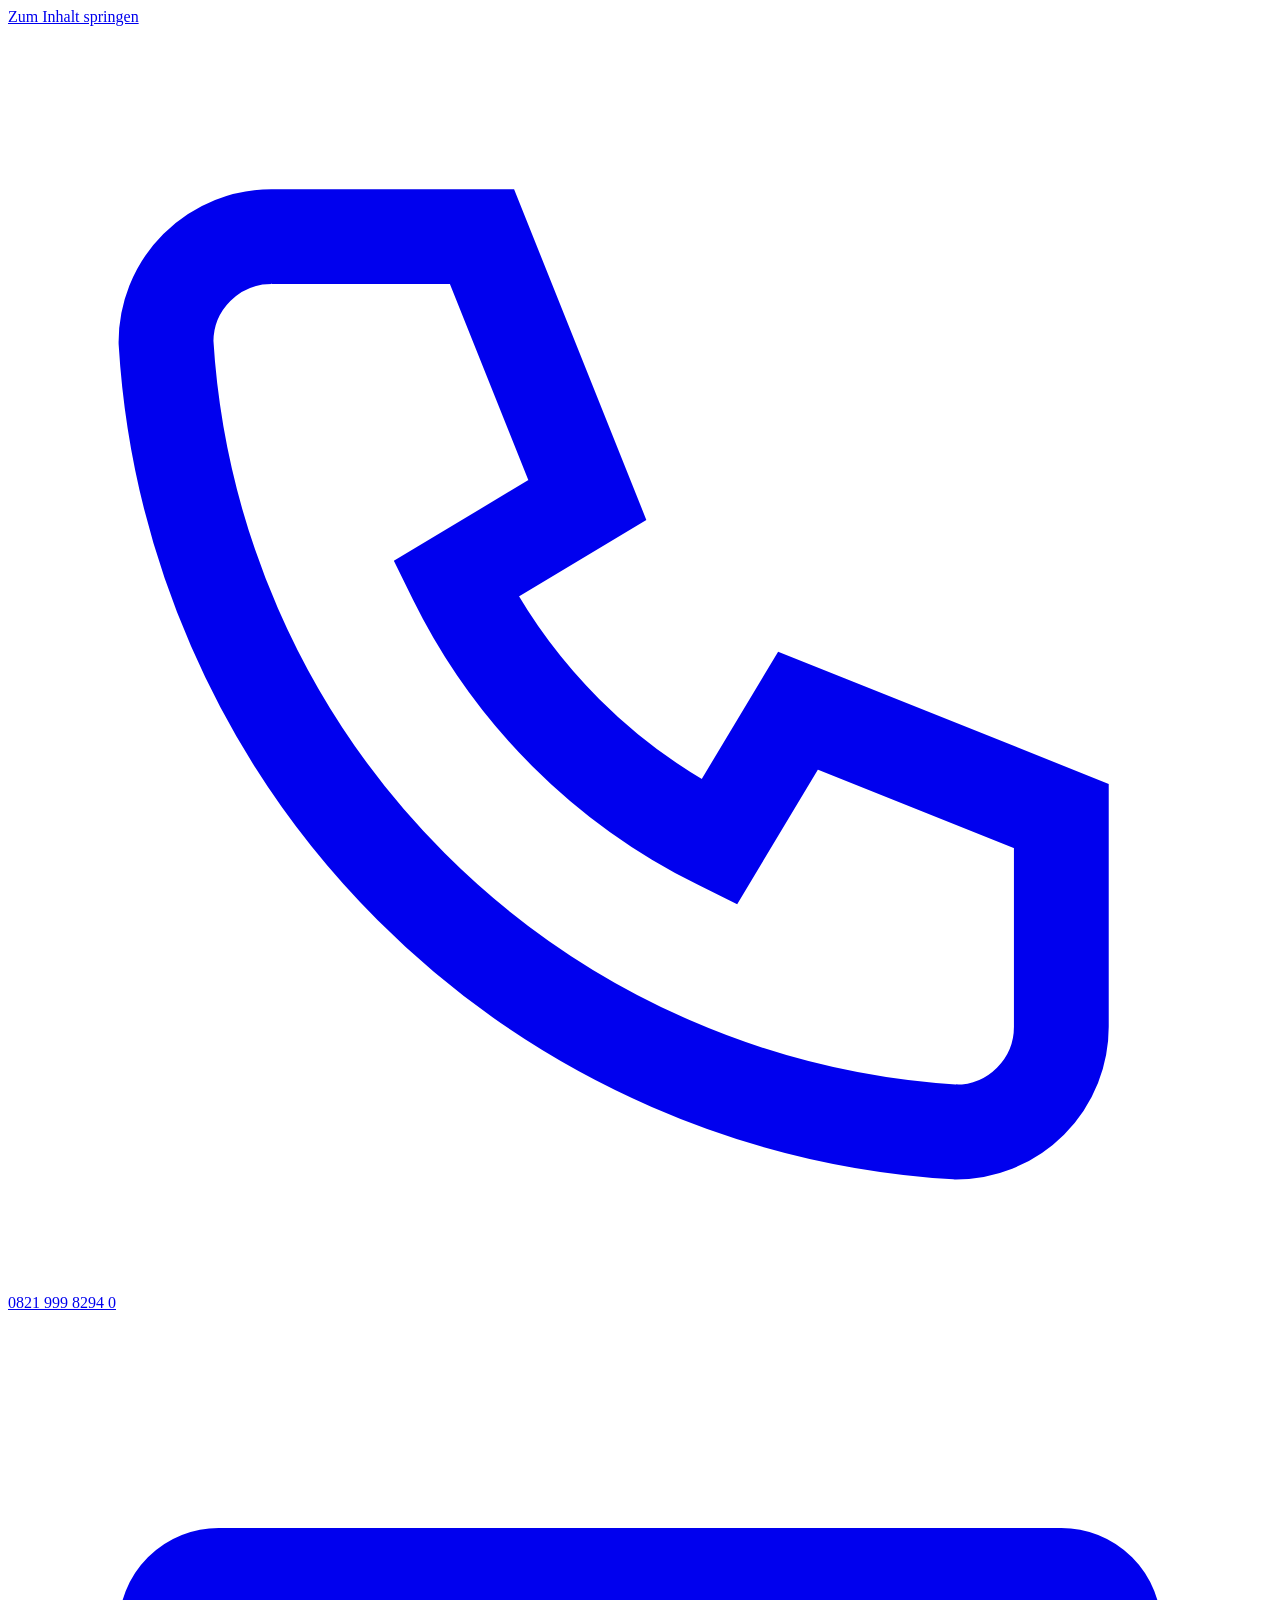
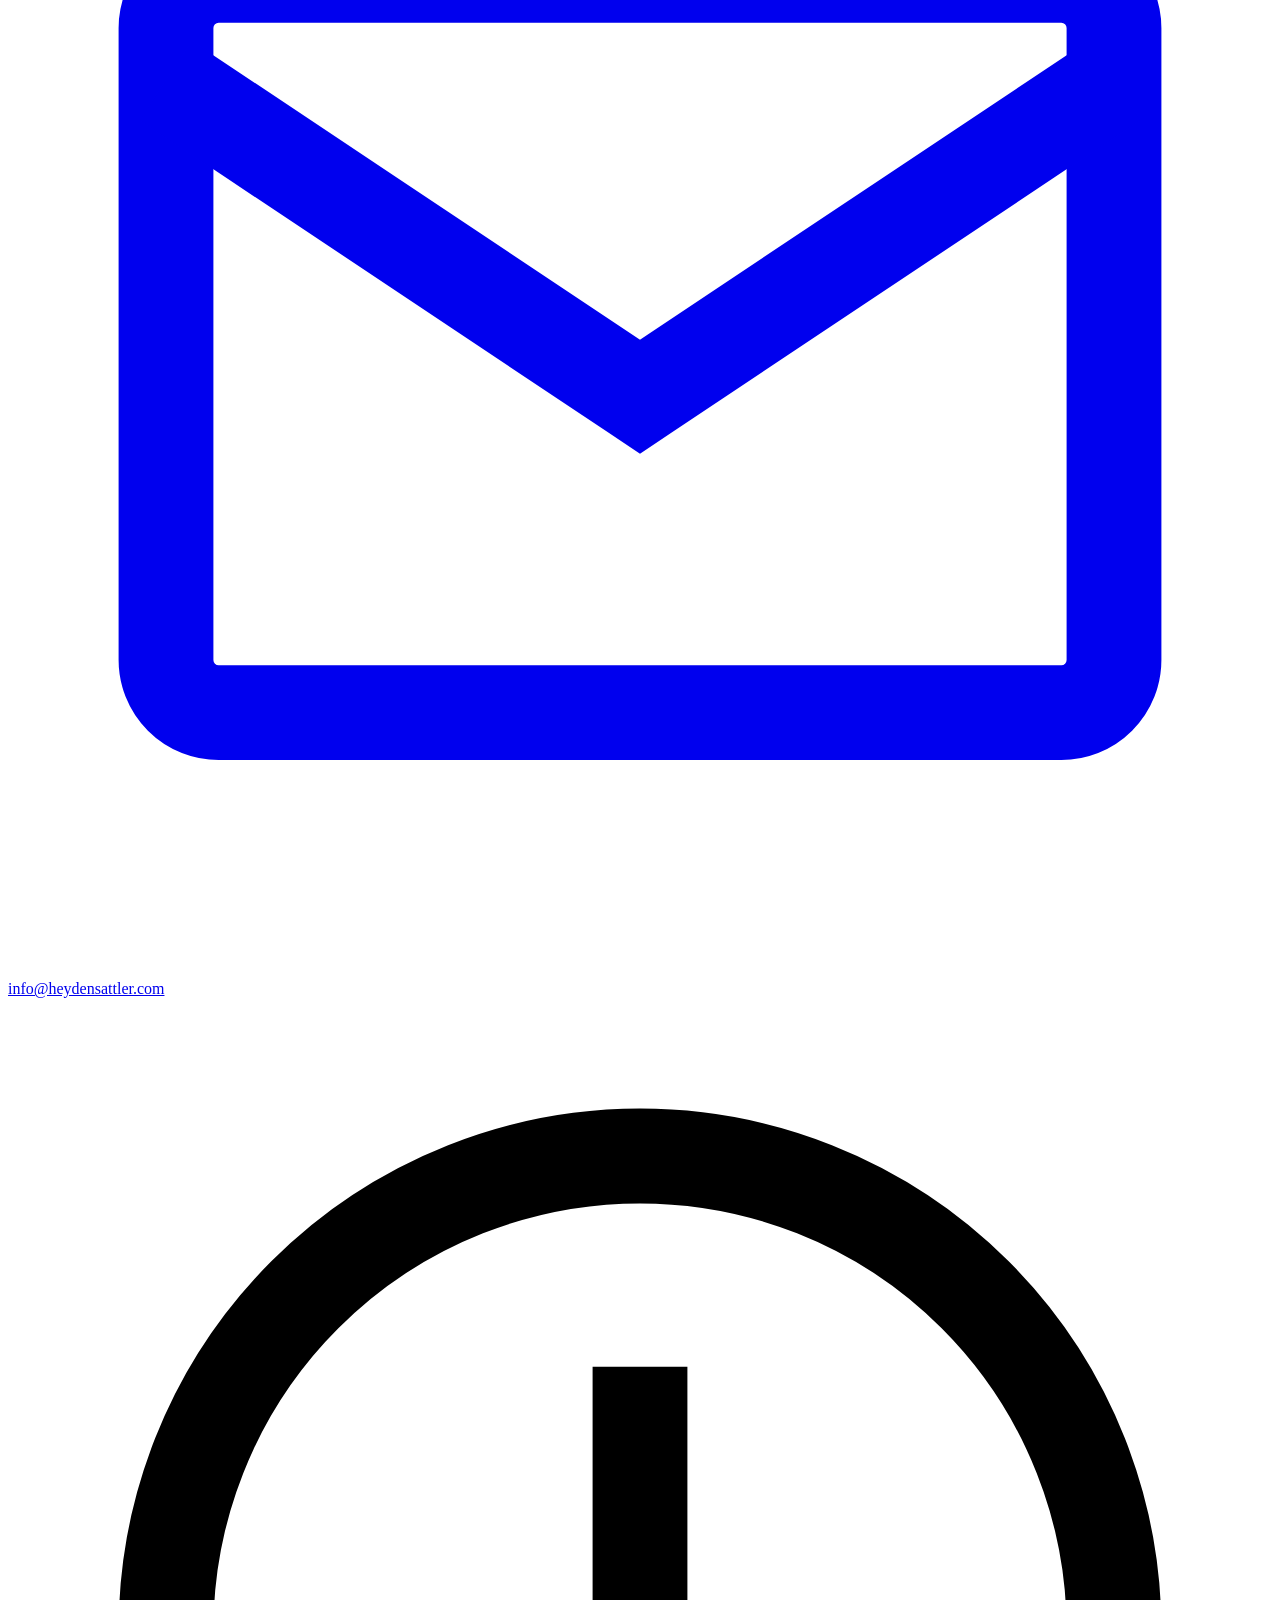
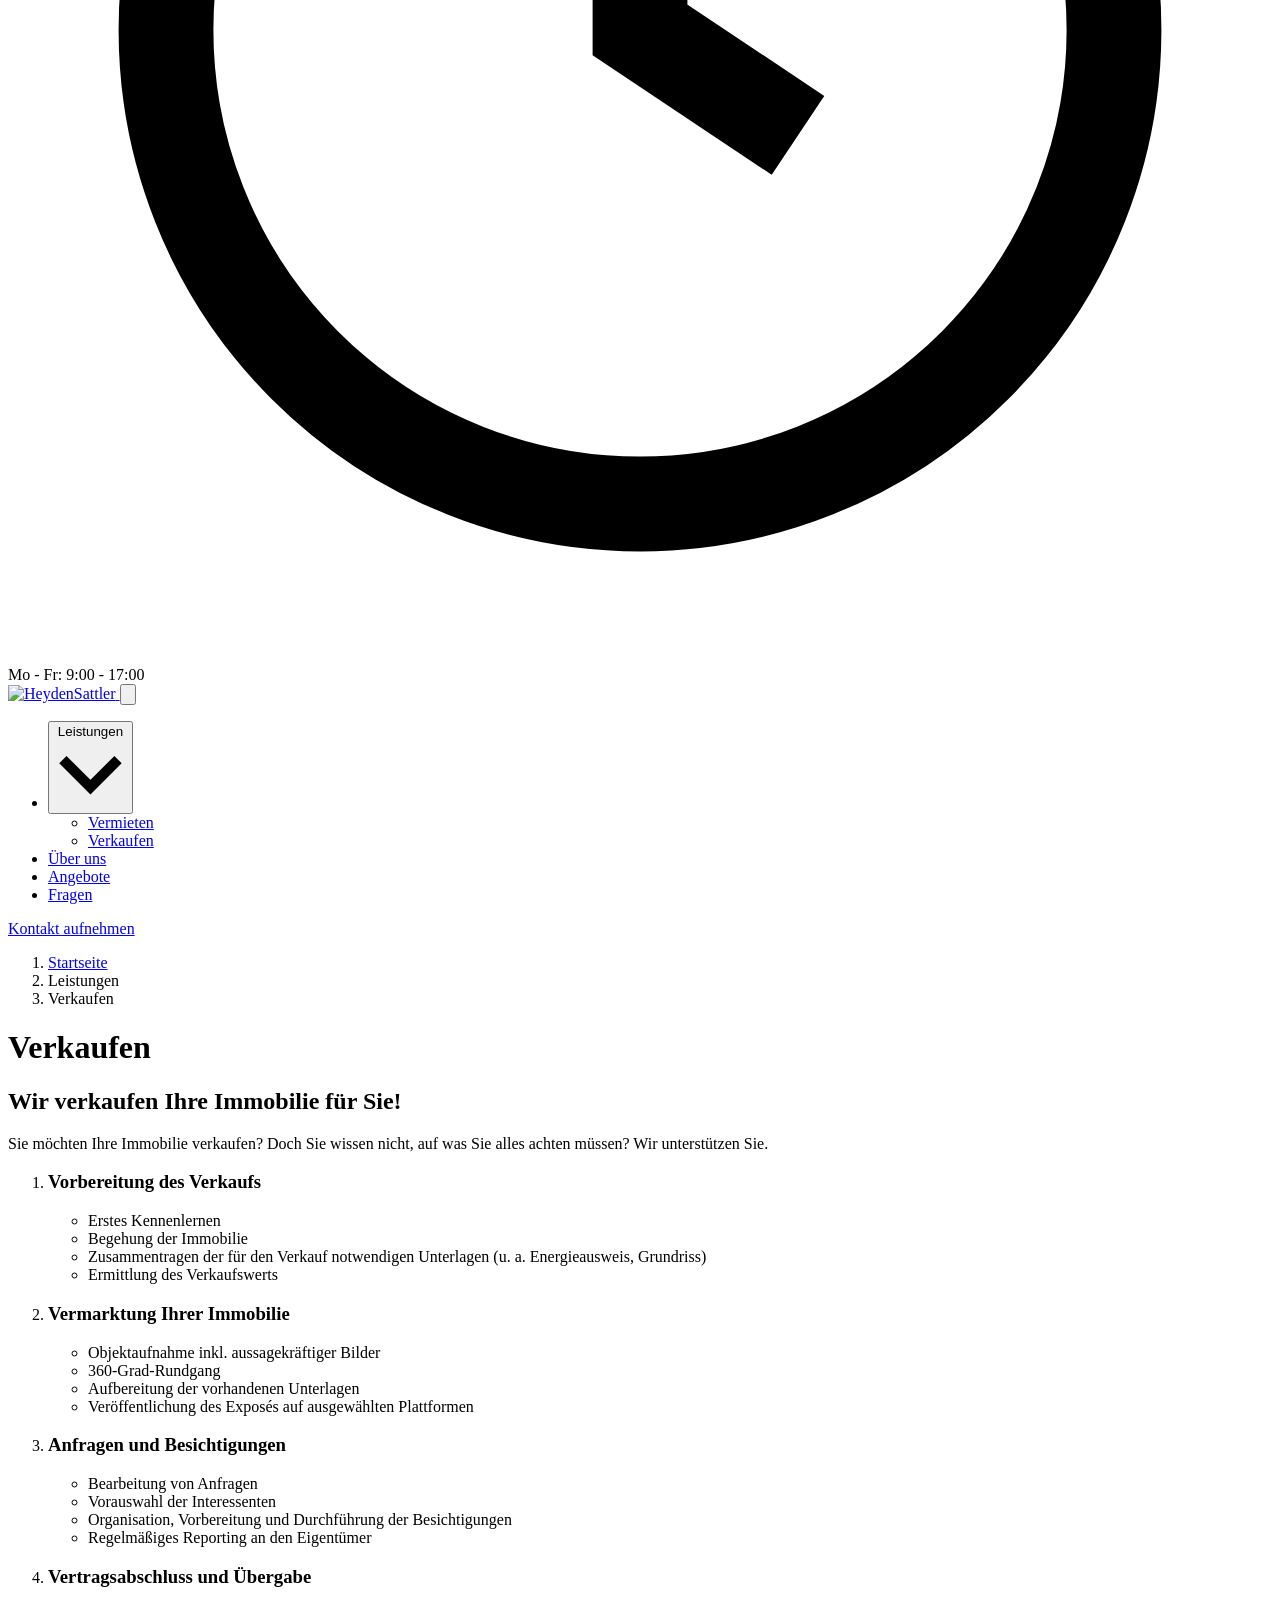
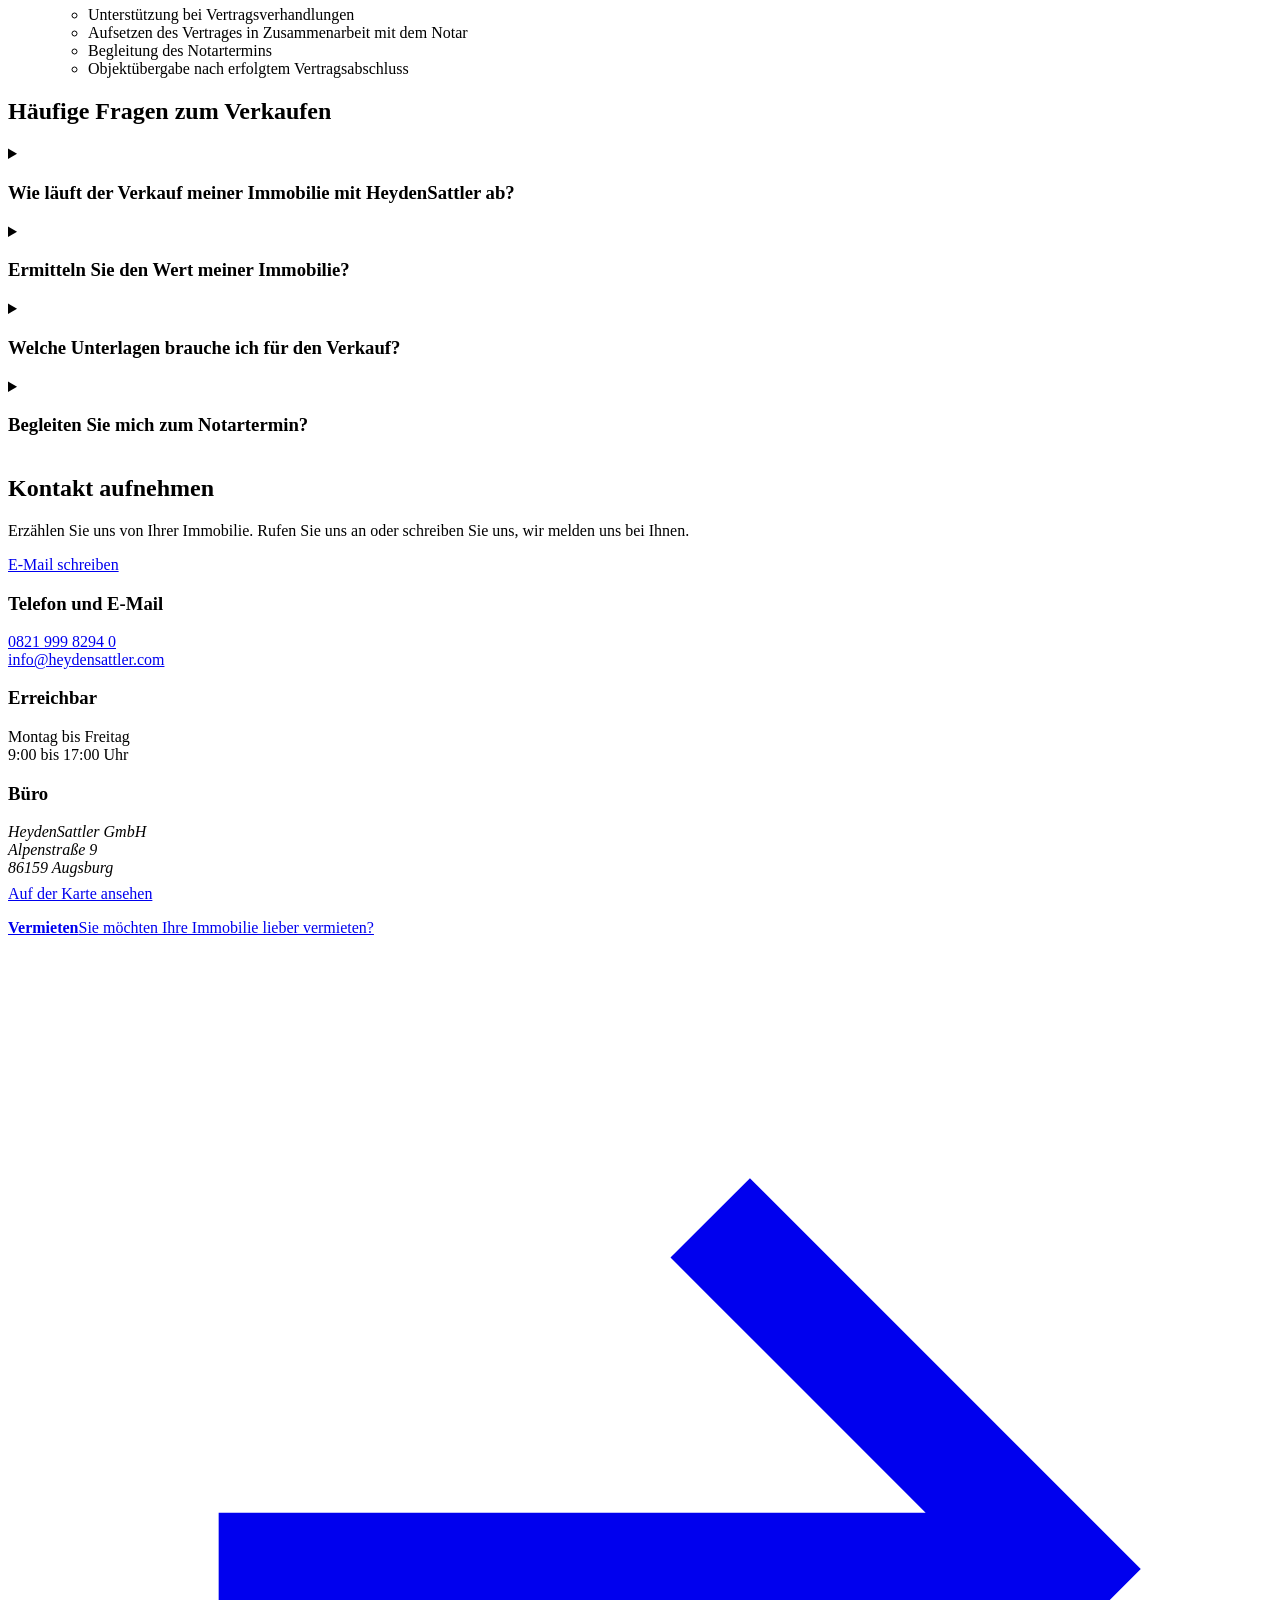
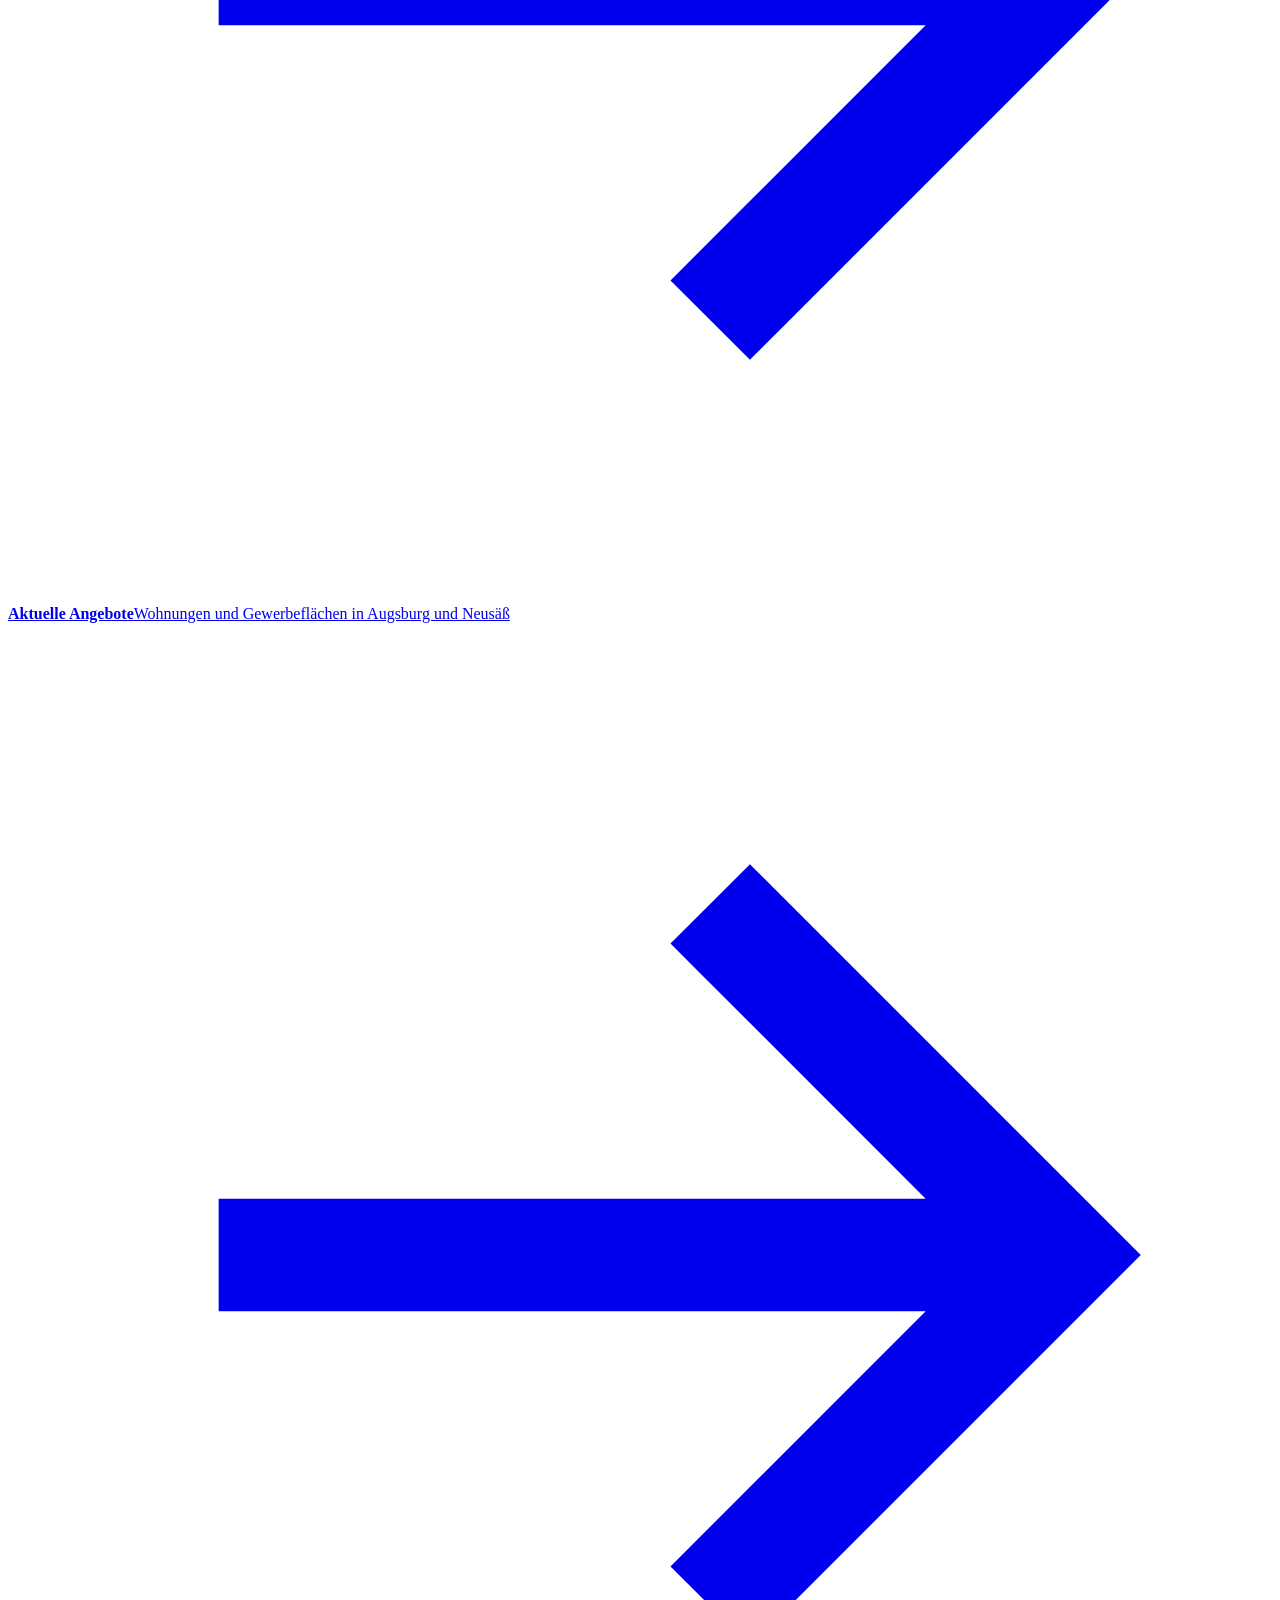
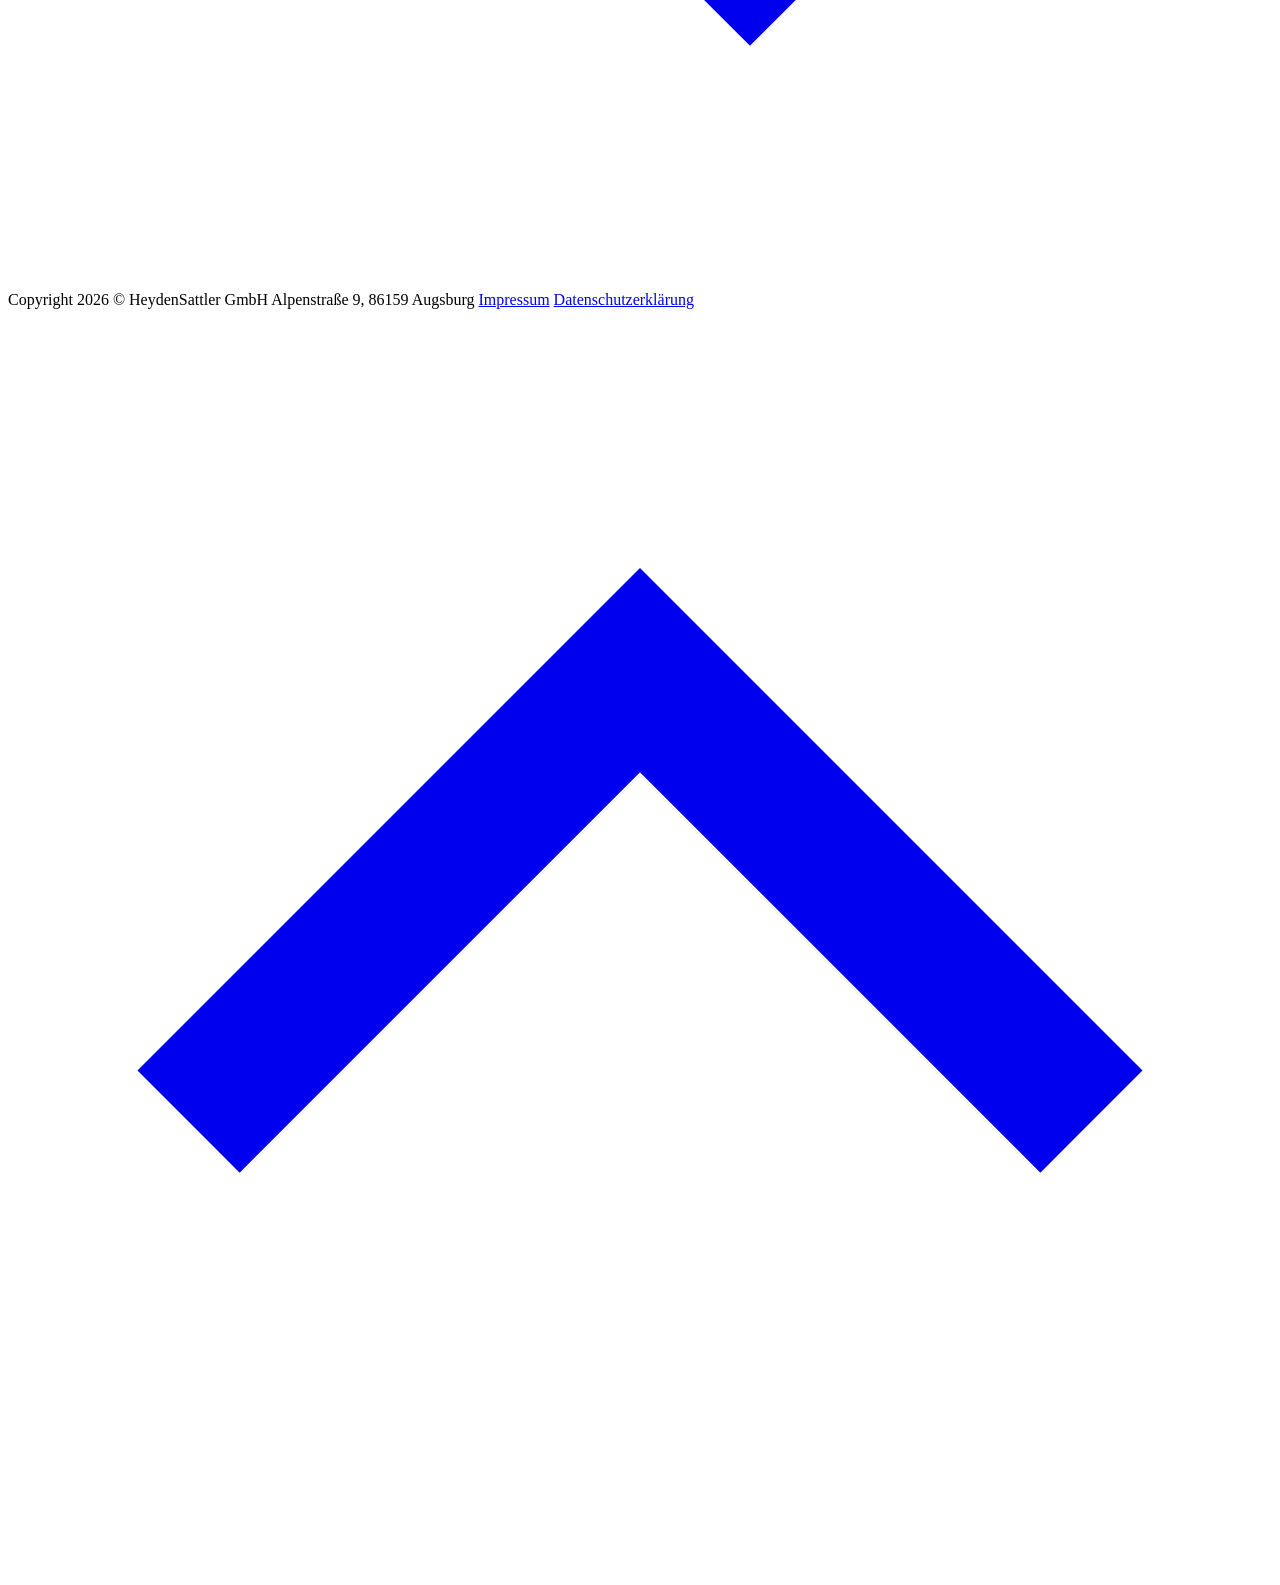
==== site/leistungen/verkaufen/index.html @ 27ee0904 "Unterseiten Vermieten und Verkaufen im CI neu aufbauen Gleiche Adressen wie bisher (/leistungen/verm" ====
<!doctype html>
<html lang="de">
<head>
<meta charset="utf-8">
<meta name="viewport" content="width=device-width, initial-scale=1">
<title>Immobilie verkaufen in Augsburg – Makler mit Wertermittlung | HeydenSattler</title>
<meta name="description" content="Wir verkaufen Ihre Immobilie in Augsburg: Wertermittlung, Exposé mit Bildern und 360-Grad-Rundgang, Besichtigungen, Reporting, Notartermin und Übergabe. Jetzt Kontakt aufnehmen.">
<link rel="canonical" href="https://heydensattler.com/leistungen/verkaufen/">
<link rel="alternate" hreflang="de-DE" href="https://heydensattler.com/leistungen/verkaufen/">
<meta name="robots" content="index, follow, max-image-preview:large, max-snippet:-1">
<meta name="theme-color" content="#163C37">
<meta name="geo.region" content="DE-BY">
<meta name="geo.placename" content="Augsburg">
<meta name="geo.position" content="48.35865;10.89500">
<meta name="ICBM" content="48.35865, 10.89500">
<meta property="og:type" content="website">
<meta property="og:locale" content="de_DE">
<meta property="og:site_name" content="HeydenSattler">
<meta property="og:title" content="Verkaufen – HeydenSattler, Immobilienmakler in Augsburg">
<meta property="og:description" content="Wir verkaufen Ihre Immobilie in Augsburg: Wertermittlung, Exposé mit Bildern und 360-Grad-Rundgang, Besichtigungen, Reporting, Notartermin und Übergabe. Jetzt Kontakt aufnehmen.">
<meta property="og:url" content="https://heydensattler.com/leistungen/verkaufen/">
<meta property="og:image" content="https://heydensattler.com/wp-content/uploads/2022/05/cover3.png">
<meta name="twitter:card" content="summary_large_image">
<link rel="icon" href="https://heydensattler.com/favicon.ico">

<script type="application/ld+json">
{
  "@context": "https://schema.org",
  "@graph": [
    {
      "@type": "Service",
      "@id": "https://heydensattler.com/leistungen/verkaufen/#leistung",
      "name": "Verkauf von Wohnungen und Häusern in Augsburg",
      "serviceType": "Immobilienverkauf",
      "url": "https://heydensattler.com/leistungen/verkaufen/",
      "description": "Wir verkaufen Ihre Immobilie in Augsburg: Wertermittlung, Exposé mit Bildern und 360-Grad-Rundgang, Besichtigungen, Reporting, Notartermin und Übergabe. Jetzt Kontakt aufnehmen.",
      "provider": {
        "@type": "RealEstateAgent",
        "@id": "https://heydensattler.com/#firma",
        "name": "HeydenSattler GmbH",
        "url": "https://heydensattler.com/",
        "telephone": "+49 821 99982940",
        "email": "info@heydensattler.com",
        "address": {
          "@type": "PostalAddress",
          "streetAddress": "Alpenstraße 9",
          "postalCode": "86159",
          "addressLocality": "Augsburg",
          "addressRegion": "Bayern",
          "addressCountry": "DE"
        }
      },
      "areaServed": [
        {
          "@type": "City",
          "name": "Augsburg"
        },
        {
          "@type": "AdministrativeArea",
          "name": "Landkreis Augsburg"
        }
      ],
      "hasOfferCatalog": {
        "@type": "OfferCatalog",
        "name": "Ablauf: Verkaufen",
        "itemListElement": [
          {
            "@type": "OfferCatalog",
            "name": "Vorbereitung des Verkaufs",
            "itemListElement": [
              {
                "@type": "Offer",
                "itemOffered": {
                  "@type": "Service",
                  "name": "Erstes Kennenlernen"
                }
              },
              {
                "@type": "Offer",
                "itemOffered": {
                  "@type": "Service",
                  "name": "Begehung der Immobilie"
                }
              },
              {
                "@type": "Offer",
                "itemOffered": {
                  "@type": "Service",
                  "name": "Zusammentragen der für den Verkauf notwendigen Unterlagen (u. a. Energieausweis, Grundriss)"
                }
              },
              {
                "@type": "Offer",
                "itemOffered": {
                  "@type": "Service",
                  "name": "Ermittlung des Verkaufswerts"
                }
              }
            ]
          },
          {
            "@type": "OfferCatalog",
            "name": "Vermarktung Ihrer Immobilie",
            "itemListElement": [
              {
                "@type": "Offer",
                "itemOffered": {
                  "@type": "Service",
                  "name": "Objektaufnahme inkl. aussagekräftiger Bilder"
                }
              },
              {
                "@type": "Offer",
                "itemOffered": {
                  "@type": "Service",
                  "name": "360-Grad-Rundgang"
                }
              },
              {
                "@type": "Offer",
                "itemOffered": {
                  "@type": "Service",
                  "name": "Aufbereitung der vorhandenen Unterlagen"
                }
              },
              {
                "@type": "Offer",
                "itemOffered": {
                  "@type": "Service",
                  "name": "Veröffentlichung des Exposés auf ausgewählten Plattformen"
                }
              }
            ]
          },
          {
            "@type": "OfferCatalog",
            "name": "Anfragen und Besichtigungen",
            "itemListElement": [
              {
                "@type": "Offer",
                "itemOffered": {
                  "@type": "Service",
                  "name": "Bearbeitung von Anfragen"
                }
              },
              {
                "@type": "Offer",
                "itemOffered": {
                  "@type": "Service",
                  "name": "Vorauswahl der Interessenten"
                }
              },
              {
                "@type": "Offer",
                "itemOffered": {
                  "@type": "Service",
                  "name": "Organisation, Vorbereitung und Durchführung der Besichtigungen"
                }
              },
              {
                "@type": "Offer",
                "itemOffered": {
                  "@type": "Service",
                  "name": "Regelmäßiges Reporting an den Eigentümer"
                }
              }
            ]
          },
          {
            "@type": "OfferCatalog",
            "name": "Vertragsabschluss und Übergabe",
            "itemListElement": [
              {
                "@type": "Offer",
                "itemOffered": {
                  "@type": "Service",
                  "name": "Unterstützung bei Vertragsverhandlungen"
                }
              },
              {
                "@type": "Offer",
                "itemOffered": {
                  "@type": "Service",
                  "name": "Aufsetzen des Vertrages in Zusammenarbeit mit dem Notar"
                }
              },
              {
                "@type": "Offer",
                "itemOffered": {
                  "@type": "Service",
                  "name": "Begleitung des Notartermins"
                }
              },
              {
                "@type": "Offer",
                "itemOffered": {
                  "@type": "Service",
                  "name": "Objektübergabe nach erfolgtem Vertragsabschluss"
                }
              }
            ]
          }
        ]
      }
    },
    {
      "@type": "WebPage",
      "@id": "https://heydensattler.com/leistungen/verkaufen/",
      "url": "https://heydensattler.com/leistungen/verkaufen/",
      "name": "Immobilie verkaufen in Augsburg – Makler mit Wertermittlung | HeydenSattler",
      "inLanguage": "de-DE",
      "isPartOf": {
        "@id": "https://heydensattler.com/#website"
      },
      "about": {
        "@id": "https://heydensattler.com/leistungen/verkaufen/#leistung"
      },
      "dateModified": "2026-10-27",
      "breadcrumb": {
        "@type": "BreadcrumbList",
        "itemListElement": [
          {
            "@type": "ListItem",
            "position": 1,
            "name": "Startseite",
            "item": "https://heydensattler.com/"
          },
          {
            "@type": "ListItem",
            "position": 2,
            "name": "Leistungen",
            "item": "https://heydensattler.com/#leistungen"
          },
          {
            "@type": "ListItem",
            "position": 3,
            "name": "Verkaufen",
            "item": "https://heydensattler.com/leistungen/verkaufen/"
          }
        ]
      }
    },
    {
      "@type": "FAQPage",
      "mainEntity": [
        {
          "@type": "Question",
          "name": "Wie läuft der Verkauf meiner Immobilie mit HeydenSattler ab?",
          "acceptedAnswer": {
            "@type": "Answer",
            "text": "In vier Schritten: Vorbereitung mit Kennenlernen, Begehung, Unterlagen und Wertermittlung; Vermarktung mit Bildern, 360-Grad-Rundgang und Exposé; Anfragen und Besichtigungen mit regelmäßigem Reporting an Sie; schließlich Vertragsverhandlung, Vertrag mit dem Notar, Notartermin und Übergabe."
          }
        },
        {
          "@type": "Question",
          "name": "Ermitteln Sie den Wert meiner Immobilie?",
          "acceptedAnswer": {
            "@type": "Answer",
            "text": "Ja. Nach der Begehung Ihrer Immobilie ermitteln wir den Verkaufswert, bevor die Vermarktung beginnt."
          }
        },
        {
          "@type": "Question",
          "name": "Welche Unterlagen brauche ich für den Verkauf?",
          "acceptedAnswer": {
            "@type": "Answer",
            "text": "Unter anderem den Energieausweis und den Grundriss. Wir tragen die notwendigen Unterlagen gemeinsam mit Ihnen zusammen und bereiten sie für das Exposé auf."
          }
        },
        {
          "@type": "Question",
          "name": "Begleiten Sie mich zum Notartermin?",
          "acceptedAnswer": {
            "@type": "Answer",
            "text": "Ja. Wir setzen den Kaufvertrag in Zusammenarbeit mit dem Notar auf, begleiten Sie zum Notartermin und übergeben die Immobilie nach dem Vertragsabschluss."
          }
        }
      ]
    }
  ]
}
</script>

<link rel="preload" href="/wp-content/uploads/2022/05/soehne-buch.woff2" as="font" type="font/woff2" crossorigin>
<link rel="preload" href="/wp-content/uploads/2022/05/soehne-breit-kraftig.woff2" as="font" type="font/woff2" crossorigin>
<link rel="stylesheet" href="/assets/style.css">
</head>
<body>
<a class="skip" href="#inhalt">Zum Inhalt springen</a>

<header class="kopf">
  <div class="topbar">
    <div class="wrap">
      <a href="tel:+4982199982940" aria-label="Anrufen: 0821 999 8294 0">
        <svg viewBox="0 0 24 24" fill="none" stroke="currentColor" stroke-width="1.8" aria-hidden="true"><path d="M5 4h4l2 5-2.5 1.5a11 11 0 0 0 5 5L15 13l5 2v4a2 2 0 0 1-2 2A16 16 0 0 1 3 6a2 2 0 0 1 2-2"/></svg>
        0821 999 8294 0
      </a>
      <a href="mailto:info@heydensattler.com" aria-label="E-Mail an info@heydensattler.com">
        <svg viewBox="0 0 24 24" fill="none" stroke="currentColor" stroke-width="1.8" aria-hidden="true"><rect x="3" y="5" width="18" height="14" rx="1"/><path d="m3 7 9 6 9-6"/></svg>
        <span class="mail-text" style="padding:0;border:0">info@heydensattler.com</span>
      </a>
      <span>
        <svg viewBox="0 0 24 24" fill="none" stroke="currentColor" stroke-width="1.8" aria-hidden="true"><circle cx="12" cy="12" r="9"/><path d="M12 7v5l3 2"/></svg>
        Mo - Fr: 9:00 - 17:00
      </span>
    </div>
  </div>
  <div class="wrap leiste">
    <a class="logo" href="/" aria-label="HeydenSattler, zur Startseite">
      <img src="https://heydensattler.com/wp-content/uploads/2023/03/HeydenSattler_CombiLogo_DarkGreen-Cropped.png" alt="HeydenSattler" width="906" height="88">
    </a>
    <button class="menu-knopf" aria-expanded="false" aria-controls="hauptnav" aria-label="Menü öffnen">
      <svg viewBox="0 0 26 26" aria-hidden="true"><path d="M3 8h20M3 13h20M3 18h20" stroke="currentColor" stroke-width="2"/></svg>
    </button>
    <nav class="haupt" id="hauptnav" aria-label="Hauptnavigation">
      <ul>
        <li class="hat-unter">
          <button aria-expanded="false" aria-controls="untermenue-leistungen">Leistungen
            <svg viewBox="0 0 10 10" aria-hidden="true"><path d="M1 3l4 4 4-4" fill="none" stroke="currentColor" stroke-width="1.5"/></svg>
          </button>
          <ul class="untermenue" id="untermenue-leistungen">
            <li><a href="/leistungen/vermieten/">Vermieten</a></li>
            <li><a href="/leistungen/verkaufen/">Verkaufen</a></li>
          </ul>
        </li>
        <li><a href="/#team">Über uns</a></li>
        <li><a href="/#angebote">Angebote</a></li>
        <li><a href="/#fragen">Fragen</a></li>
      </ul>
      <a class="btn" href="/#kontakt">Kontakt aufnehmen</a>
    </nav>
  </div>
</header>

<main id="inhalt">

  <header class="seitentitel">
    <div class="wrap">
      <nav aria-label="Brotkrümelpfad">
        <ol class="brotkrumen">
          <li><a href="/">Startseite</a></li>
          <li>Leistungen</li>
          <li aria-current="page">Verkaufen</li>
        </ol>
      </nav>
      <h1>Verkaufen</h1>
    </div>
  </header>

  <section class="abschnitt">
    <div class="wrap">
      <div class="einleitung">
        <h2>Wir verkaufen Ihre Immobilie für Sie!</h2>
        <p>Sie möchten Ihre Immobilie verkaufen? Doch Sie wissen nicht, auf was Sie alles achten müssen? Wir unterstützen Sie.</p>
      </div>

      <ol class="ablauf" style="--spalten:4">
        <li>
          <h3>Vorbereitung des Verkaufs</h3>
          <ul class="haken">
            <li>Erstes Kennenlernen</li>
            <li>Begehung der Immobilie</li>
            <li>Zusammentragen der für den Verkauf notwendigen Unterlagen (u. a. Energieausweis, Grundriss)</li>
            <li>Ermittlung des Verkaufswerts</li>
          </ul>
        </li>
        <li>
          <h3>Vermarktung Ihrer Immobilie</h3>
          <ul class="haken">
            <li>Objektaufnahme inkl. aussagekräftiger Bilder</li>
            <li>360-Grad-Rundgang</li>
            <li>Aufbereitung der vorhandenen Unterlagen</li>
            <li>Veröffentlichung des Exposés auf ausgewählten Plattformen</li>
          </ul>
        </li>
        <li>
          <h3>Anfragen und Besichtigungen</h3>
          <ul class="haken">
            <li>Bearbeitung von Anfragen</li>
            <li>Vorauswahl der Interessenten</li>
            <li>Organisation, Vorbereitung und Durchführung der Besichtigungen</li>
            <li>Regelmäßiges Reporting an den Eigentümer</li>
          </ul>
        </li>
        <li>
          <h3>Vertragsabschluss und Übergabe</h3>
          <ul class="haken">
            <li>Unterstützung bei Vertragsverhandlungen</li>
            <li>Aufsetzen des Vertrages in Zusammenarbeit mit dem Notar</li>
            <li>Begleitung des Notartermins</li>
            <li>Objektübergabe nach erfolgtem Vertragsabschluss</li>
          </ul>
        </li>
      </ol>
    </div>
  </section>

  <section class="abschnitt" id="fragen">
    <div class="wrap">
      <h2>Häufige Fragen zum Verkaufen</h2>
      <div class="faq">
        <details>
          <summary><h3>Wie läuft der Verkauf meiner Immobilie mit HeydenSattler ab?</h3></summary>
          <p>In vier Schritten: Vorbereitung mit Kennenlernen, Begehung, Unterlagen und Wertermittlung; Vermarktung mit Bildern, 360-Grad-Rundgang und Exposé; Anfragen und Besichtigungen mit regelmäßigem Reporting an Sie; schließlich Vertragsverhandlung, Vertrag mit dem Notar, Notartermin und Übergabe.</p>
        </details>
        <details>
          <summary><h3>Ermitteln Sie den Wert meiner Immobilie?</h3></summary>
          <p>Ja. Nach der Begehung Ihrer Immobilie ermitteln wir den Verkaufswert, bevor die Vermarktung beginnt.</p>
        </details>
        <details>
          <summary><h3>Welche Unterlagen brauche ich für den Verkauf?</h3></summary>
          <p>Unter anderem den Energieausweis und den Grundriss. Wir tragen die notwendigen Unterlagen gemeinsam mit Ihnen zusammen und bereiten sie für das Exposé auf.</p>
        </details>
        <details>
          <summary><h3>Begleiten Sie mich zum Notartermin?</h3></summary>
          <p>Ja. Wir setzen den Kaufvertrag in Zusammenarbeit mit dem Notar auf, begleiten Sie zum Notartermin und übergeben die Immobilie nach dem Vertragsabschluss.</p>
        </details>
      </div>
    </div>
  </section>

  <section class="abschnitt" id="kontakt">
    <div class="wrap">
      <div class="kontakt-box">
        <div>
          <h2>Kontakt aufnehmen</h2>
          <p class="text">Erzählen Sie uns von Ihrer Immobilie. Rufen Sie uns an oder schreiben Sie uns, wir melden uns bei Ihnen.</p>
          <a class="btn" href="mailto:info@heydensattler.com?subject=Verkaufen%3A%20Anfrage%20%C3%BCber%20heydensattler.com">E-Mail schreiben</a>
        </div>
        <div>
          <h3>Telefon und E-Mail</h3>
          <p><a href="tel:+4982199982940">0821 999 8294 0</a><br><a href="mailto:info@heydensattler.com">info@heydensattler.com</a></p>
          <h3 style="margin-top:18px">Erreichbar</h3>
          <p>Montag bis Freitag<br>9:00 bis 17:00 Uhr</p>
        </div>
        <div>
          <h3>Büro</h3>
          <address>HeydenSattler GmbH<br>Alpenstraße 9<br>86159 Augsburg</address>
          <p style="margin-top:8px"><a href="https://www.openstreetmap.org/?mlat=48.35865&amp;mlon=10.89500#map=18/48.35865/10.89500" target="_blank" rel="noopener">Auf der Karte ansehen</a></p>
        </div>
      </div>
      <div class="weiter">
        <a class="querlink" href="/leistungen/vermieten/"><span><strong>Vermieten</strong>Sie möchten Ihre Immobilie lieber vermieten?</span><svg viewBox="0 0 18 18" fill="none" stroke="currentColor" stroke-width="1.6" aria-hidden="true"><path d="M3 9h12M10 4l5 5-5 5"/></svg></a>
        <a class="querlink" href="/#angebote"><span><strong>Aktuelle Angebote</strong>Wohnungen und Gewerbeflächen in Augsburg und Neusäß</span><svg viewBox="0 0 18 18" fill="none" stroke="currentColor" stroke-width="1.6" aria-hidden="true"><path d="M3 9h12M10 4l5 5-5 5"/></svg></a>
      </div>
    </div>
  </section>
</main>

<footer>
  <div class="wrap">
    <span>Copyright 2026 © HeydenSattler GmbH</span>
    <span>Alpenstraße 9, 86159 Augsburg</span>
    <span><a href="https://heydensattler.com/impressum/">Impressum</a></span>
    <span><a href="https://heydensattler.com/datenschutzerklaerung/">Datenschutzerklärung</a></span>
  </div>
</footer>

<a class="nach-oben" href="#inhalt" aria-label="Nach oben">
  <svg viewBox="0 0 14 14" aria-hidden="true"><path d="M2 9l5-5 5 5" fill="none" stroke="currentColor" stroke-width="1.6"/></svg>
</a>

<script src="/assets/site.js" defer></script>

</body>
</html>
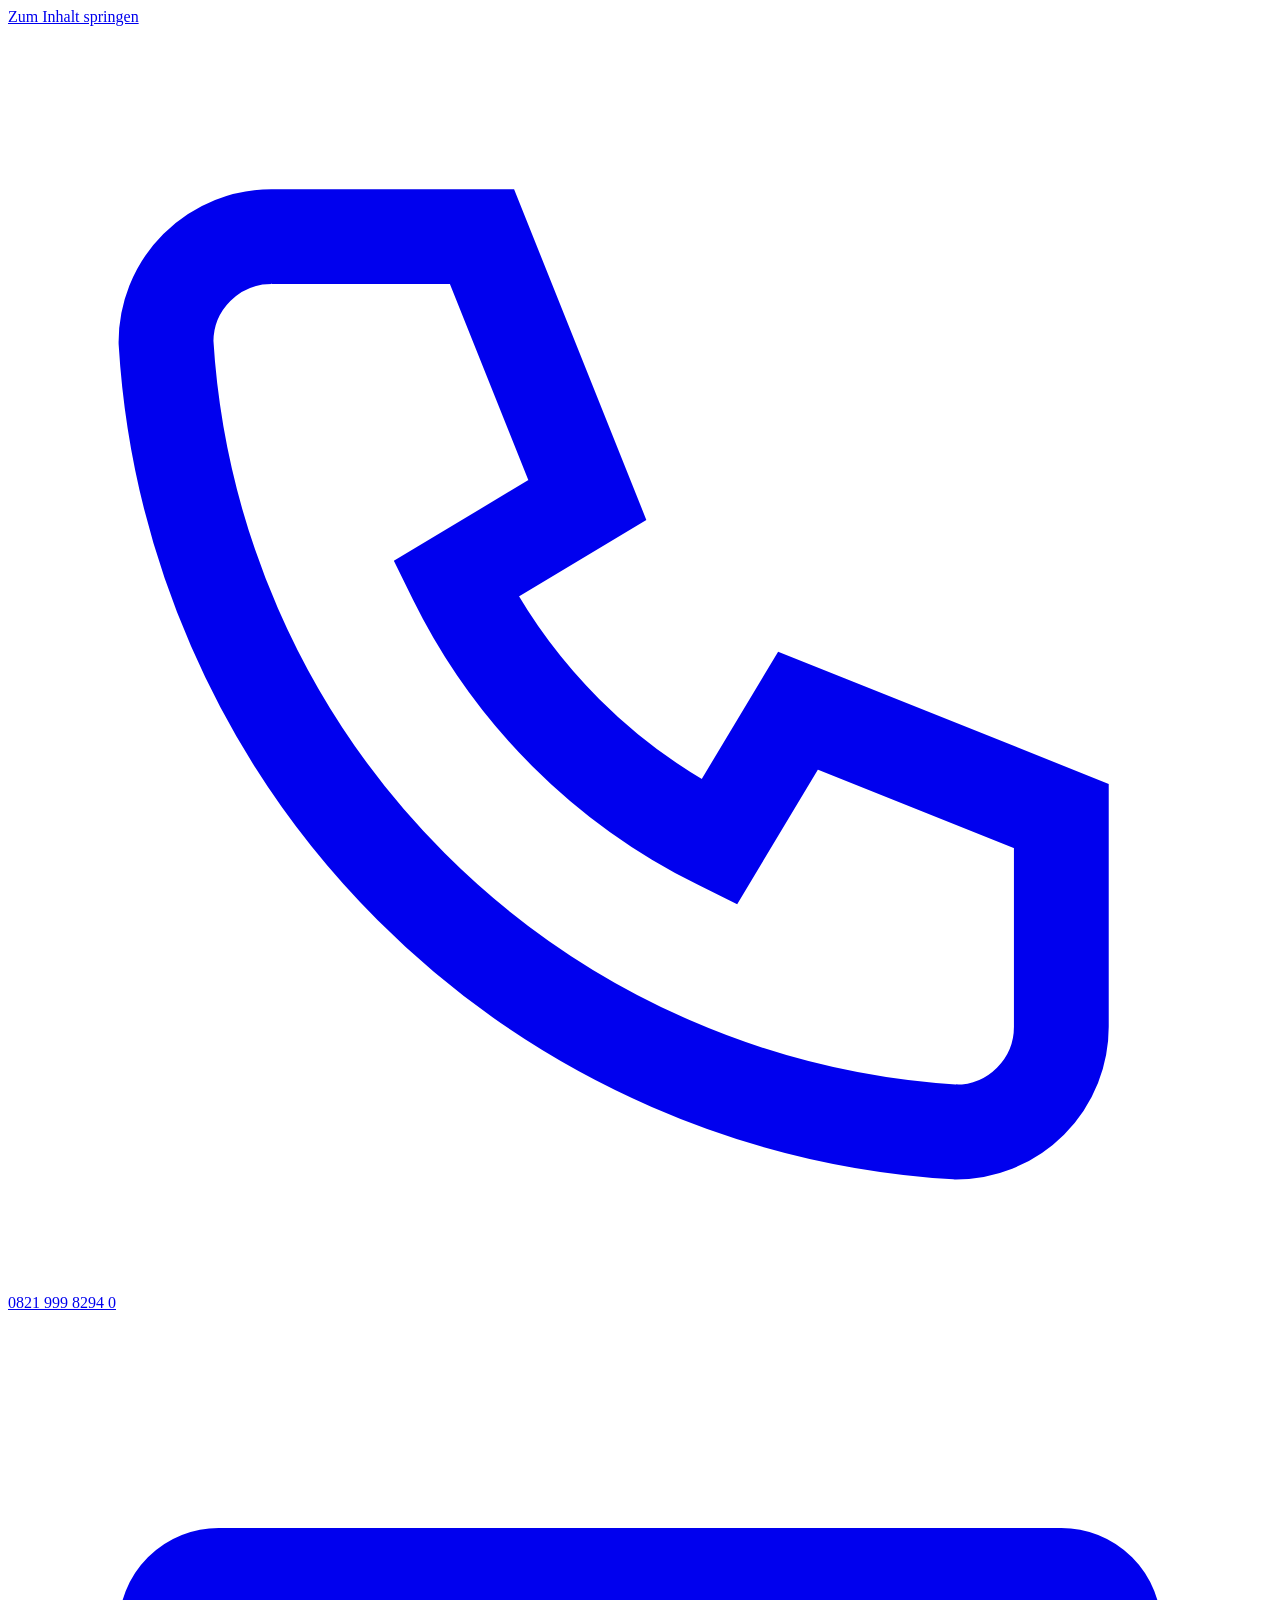
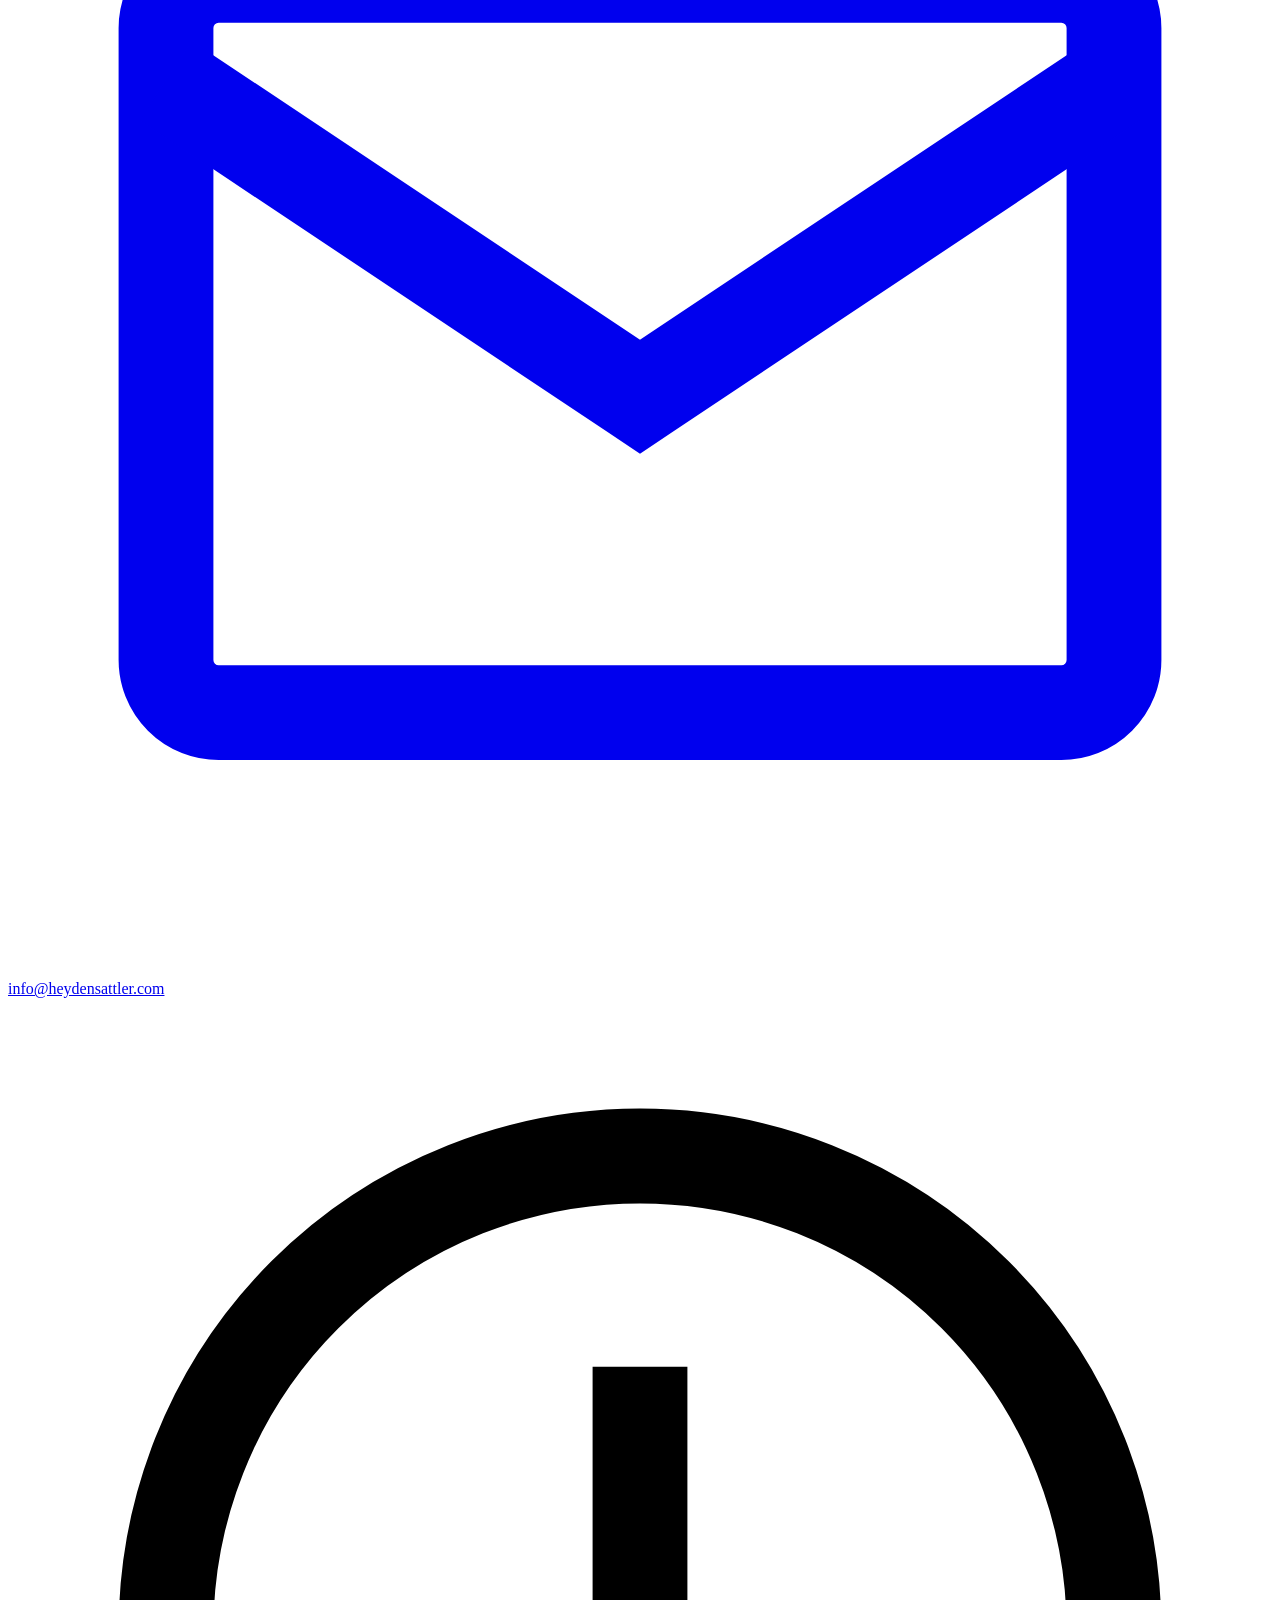
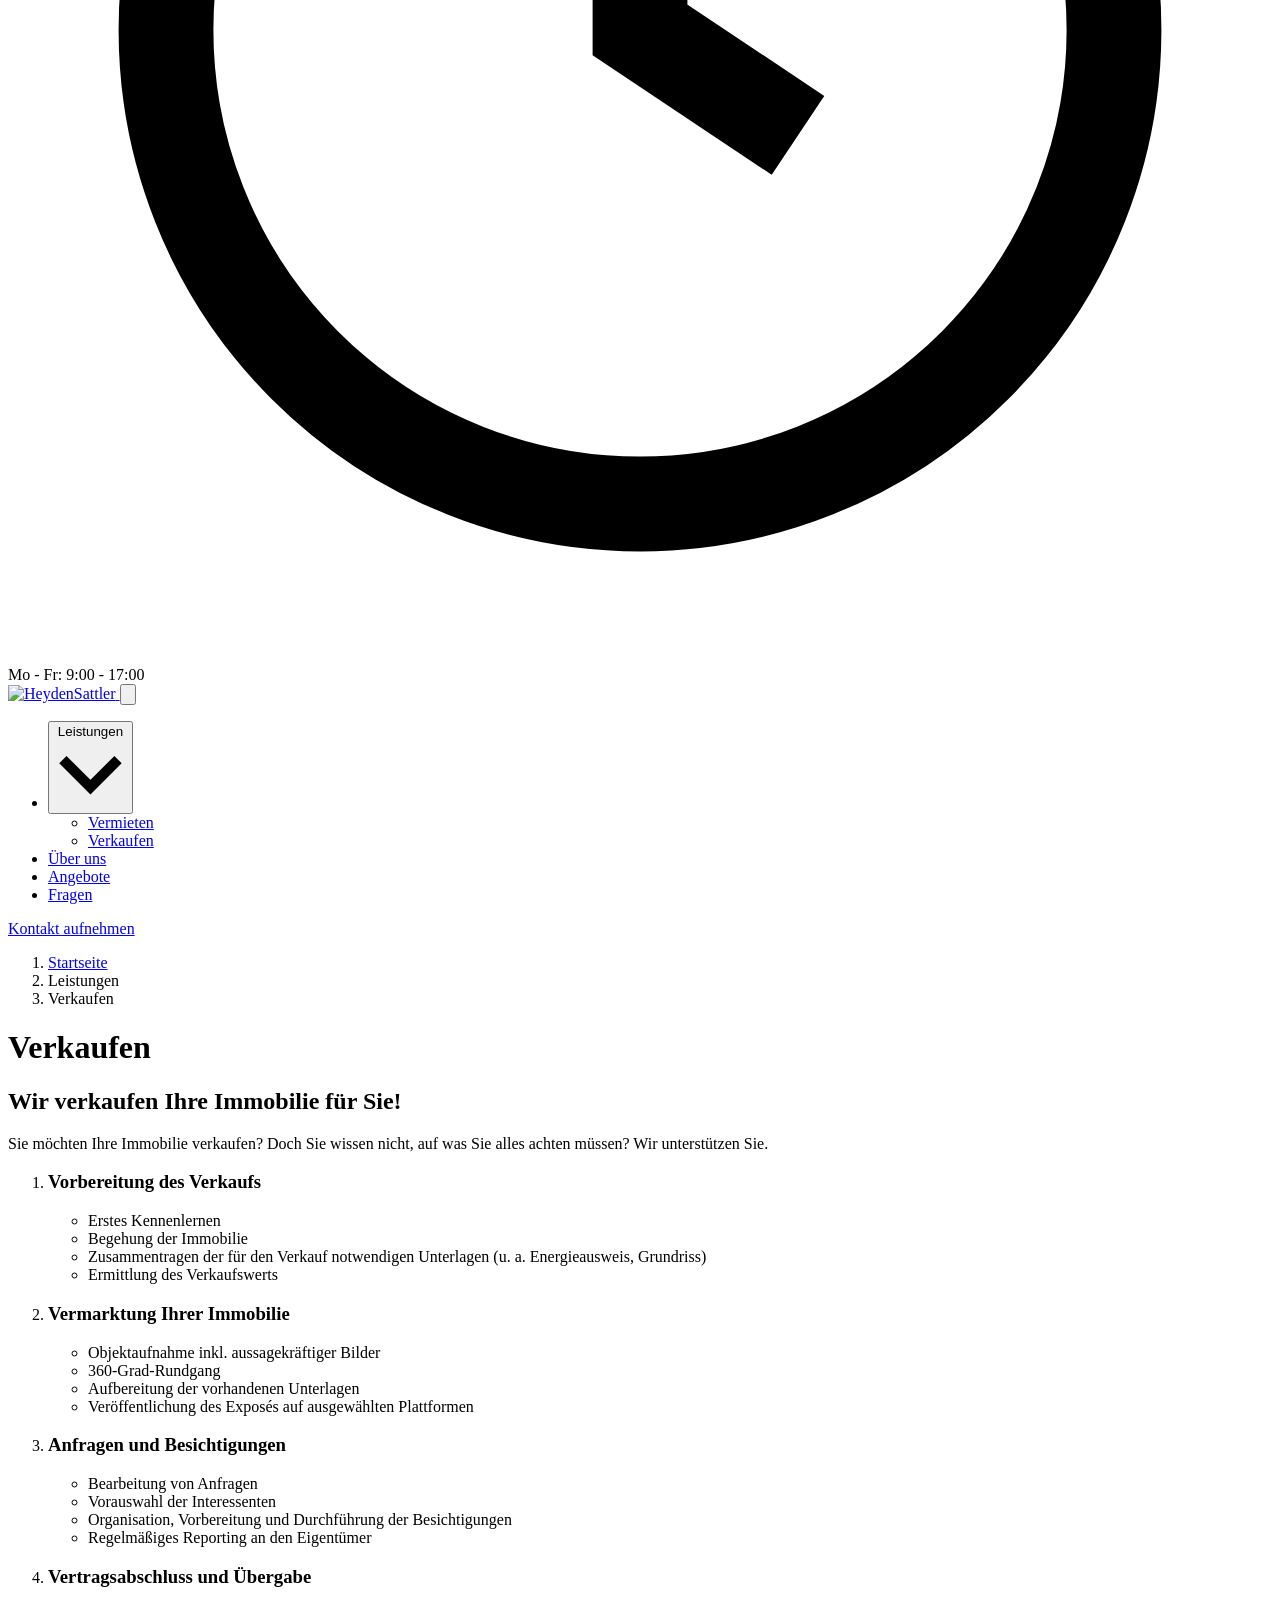
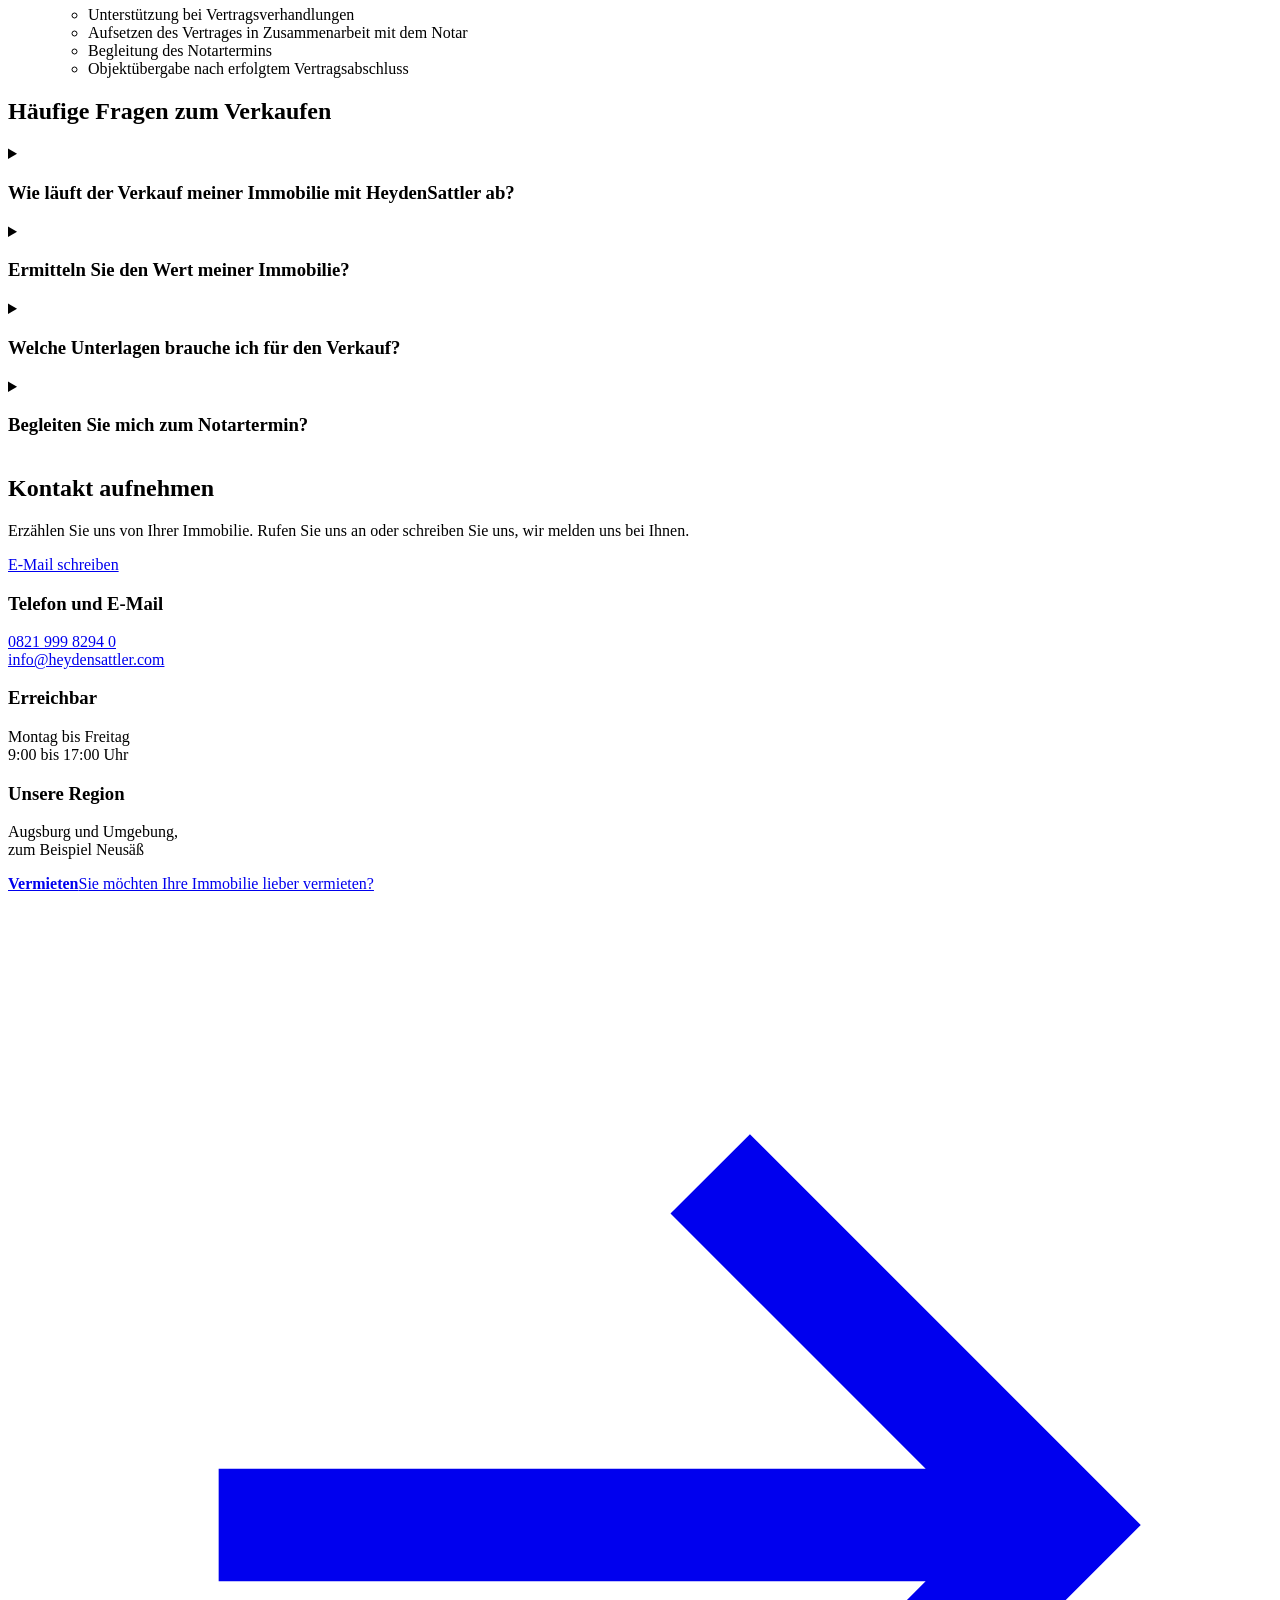
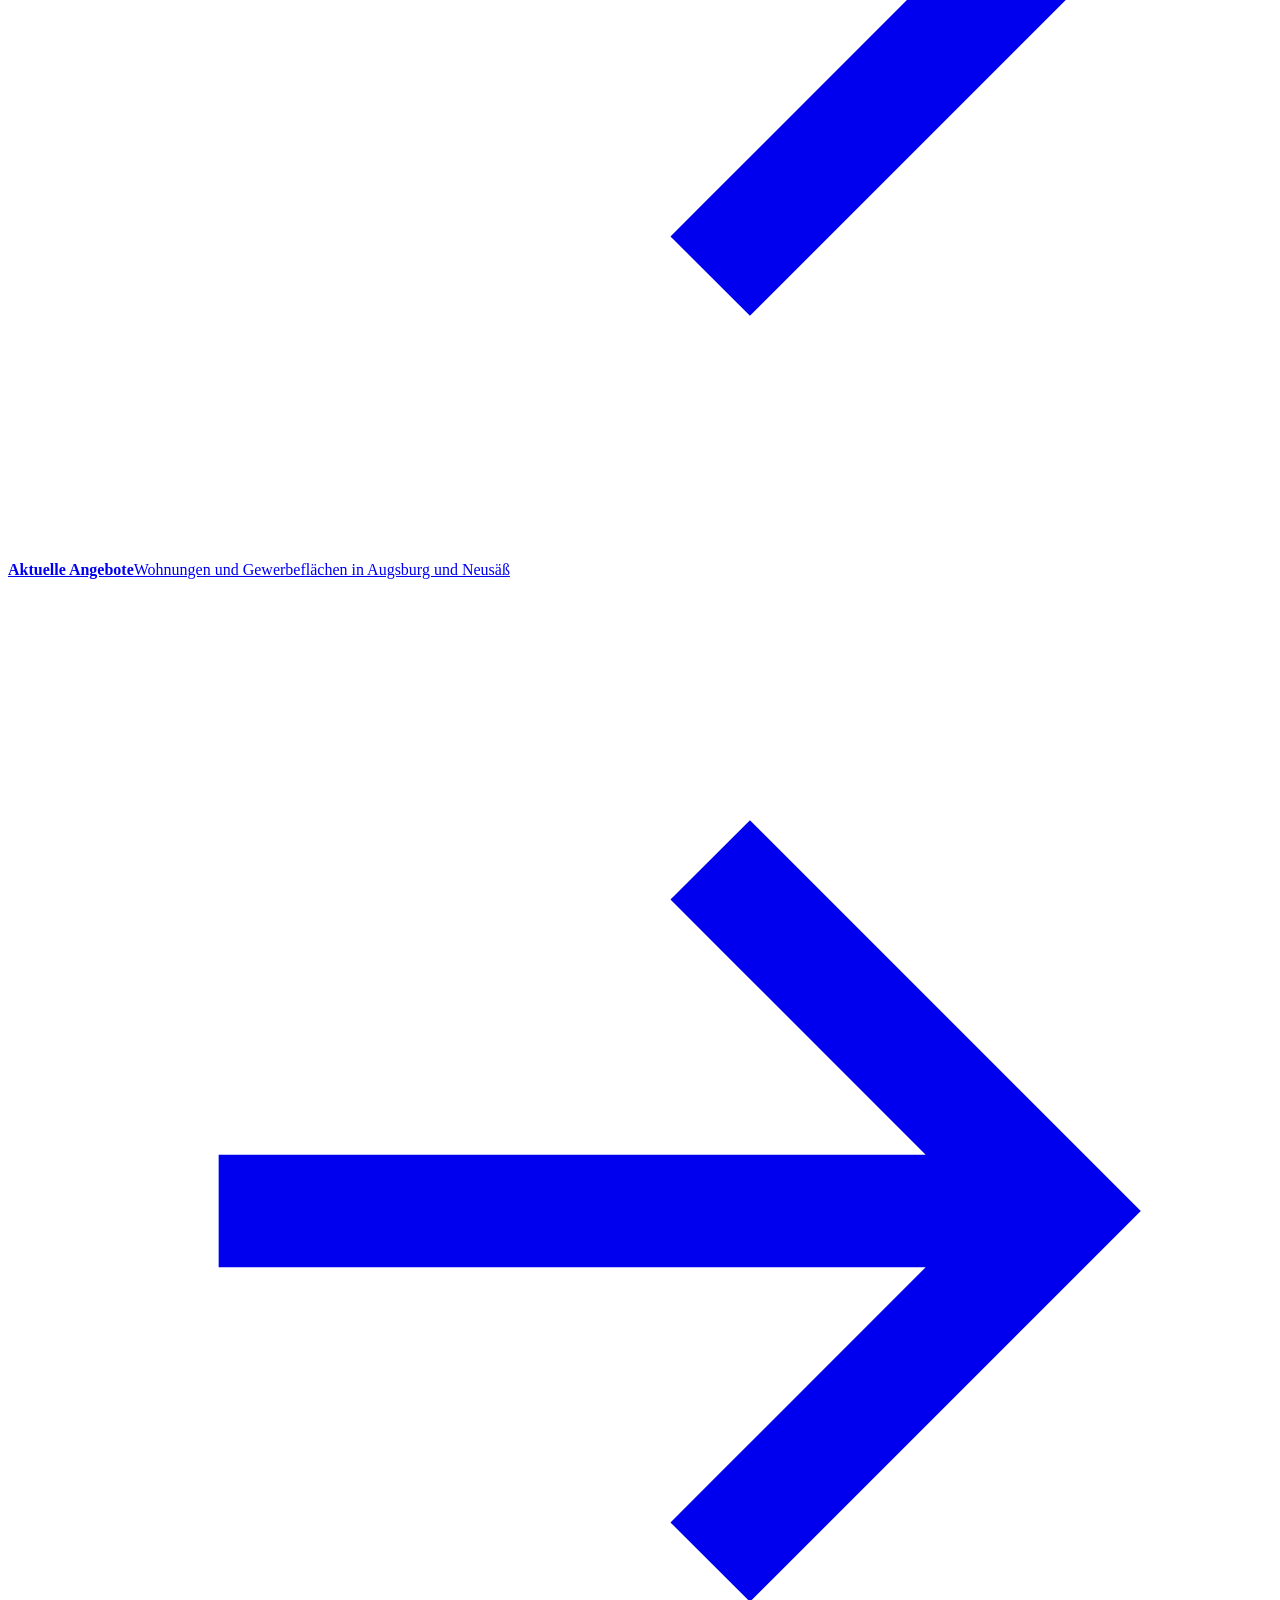
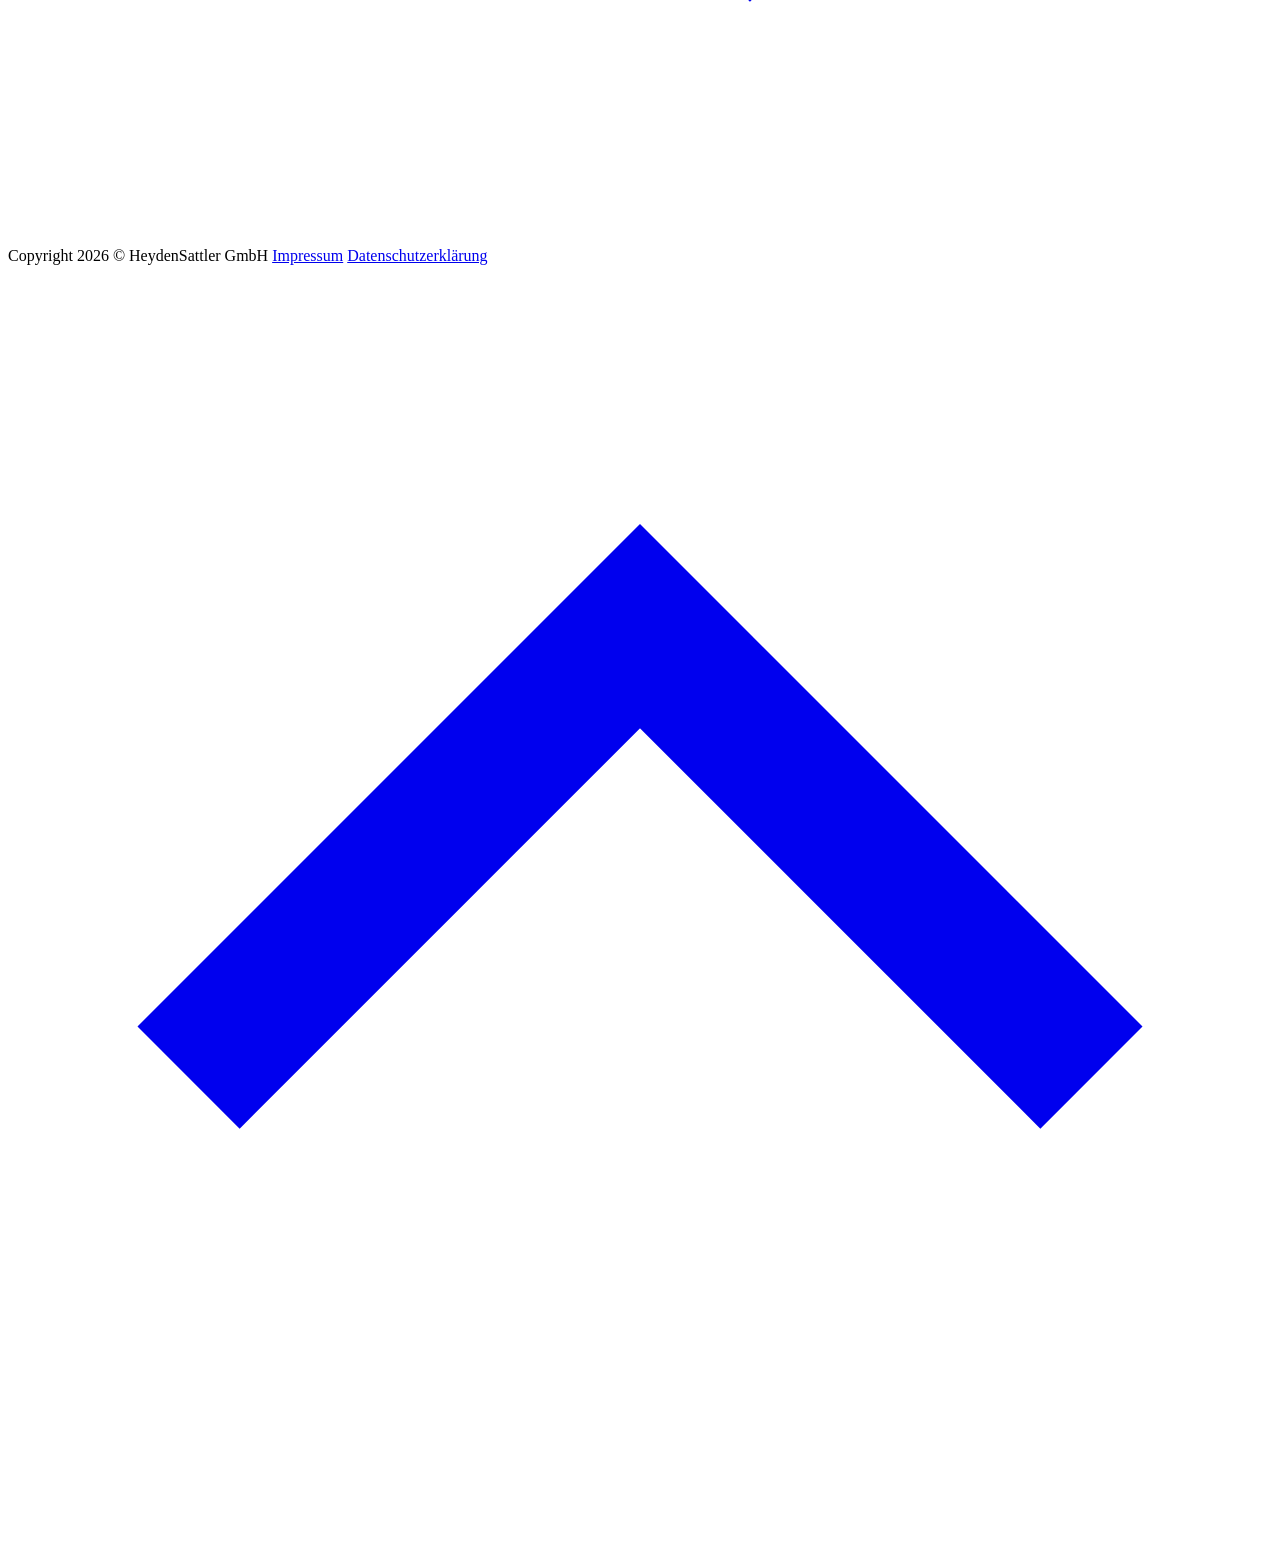
==== commit 1df6fd2a: "Büroadresse nicht mehr auf der Seite (nur noch im Impressum) Die Alpenstraße steht nicht mehr im FAQ" ====
--- a/site/leistungen/verkaufen/index.html
+++ b/site/leistungen/verkaufen/index.html
@@ -11,8 +11,6 @@
 <meta name="theme-color" content="#163C37">
 <meta name="geo.region" content="DE-BY">
 <meta name="geo.placename" content="Augsburg">
-<meta name="geo.position" content="48.35865;10.89500">
-<meta name="ICBM" content="48.35865, 10.89500">
 <meta property="og:type" content="website">
 <meta property="og:locale" content="de_DE">
 <meta property="og:site_name" content="HeydenSattler">
@@ -43,7 +41,6 @@
         "email": "info@heydensattler.com",
         "address": {
           "@type": "PostalAddress",
-          "streetAddress": "Alpenstraße 9",
           "postalCode": "86159",
           "addressLocality": "Augsburg",
           "addressRegion": "Bayern",
@@ -325,6 +322,7 @@
         </li>
         <li><a href="/#team">Über uns</a></li>
         <li><a href="/#angebote">Angebote</a></li>
+        <!-- blog:nav:start --><!-- blog:nav:ende -->
         <li><a href="/#fragen">Fragen</a></li>
       </ul>
       <a class="btn" href="/#kontakt">Kontakt aufnehmen</a>
@@ -434,9 +432,8 @@
           <p>Montag bis Freitag<br>9:00 bis 17:00 Uhr</p>
         </div>
         <div>
-          <h3>Büro</h3>
-          <address>HeydenSattler GmbH<br>Alpenstraße 9<br>86159 Augsburg</address>
-          <p style="margin-top:8px"><a href="https://www.openstreetmap.org/?mlat=48.35865&amp;mlon=10.89500#map=18/48.35865/10.89500" target="_blank" rel="noopener">Auf der Karte ansehen</a></p>
+          <h3>Unsere Region</h3>
+          <p>Augsburg und Umgebung,<br>zum Beispiel Neusäß</p>
         </div>
       </div>
       <div class="weiter">
@@ -450,7 +447,6 @@
 <footer>
   <div class="wrap">
     <span>Copyright 2026 © HeydenSattler GmbH</span>
-    <span>Alpenstraße 9, 86159 Augsburg</span>
     <span><a href="https://heydensattler.com/impressum/">Impressum</a></span>
     <span><a href="https://heydensattler.com/datenschutzerklaerung/">Datenschutzerklärung</a></span>
   </div>
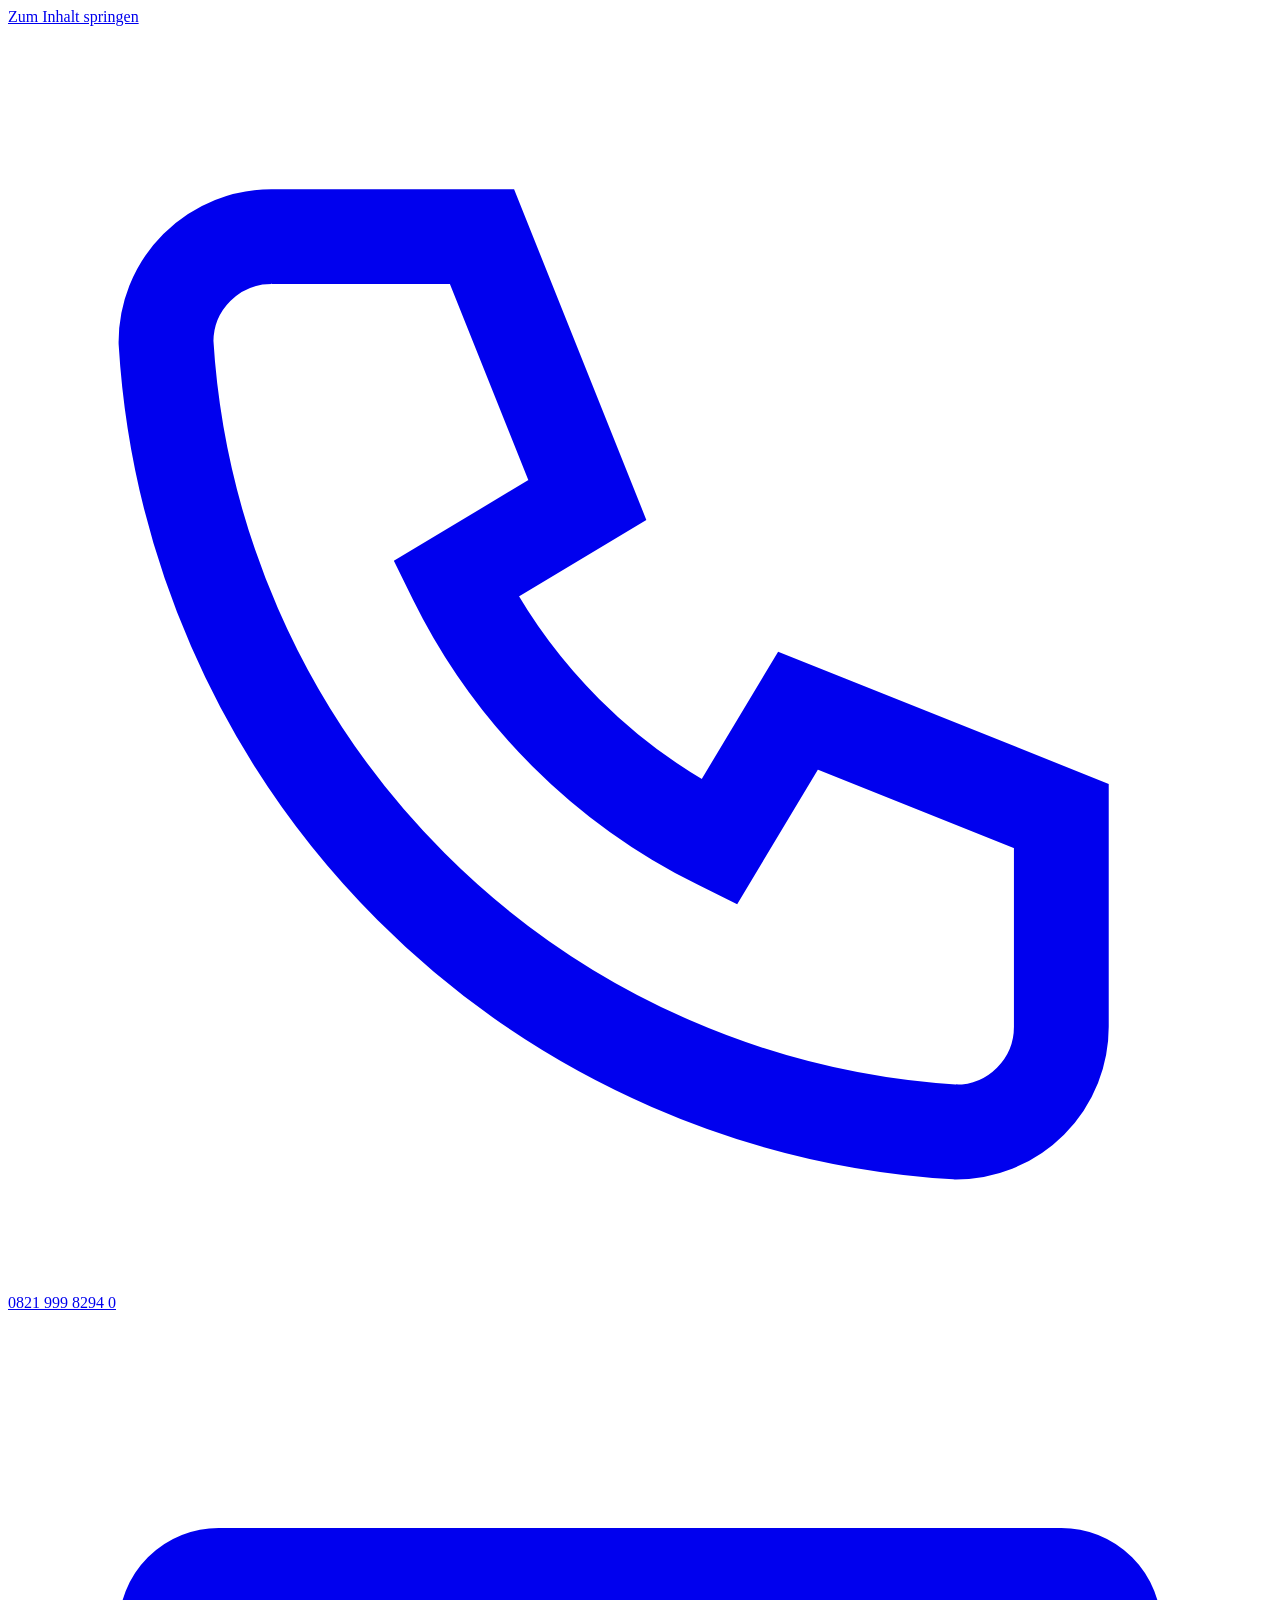
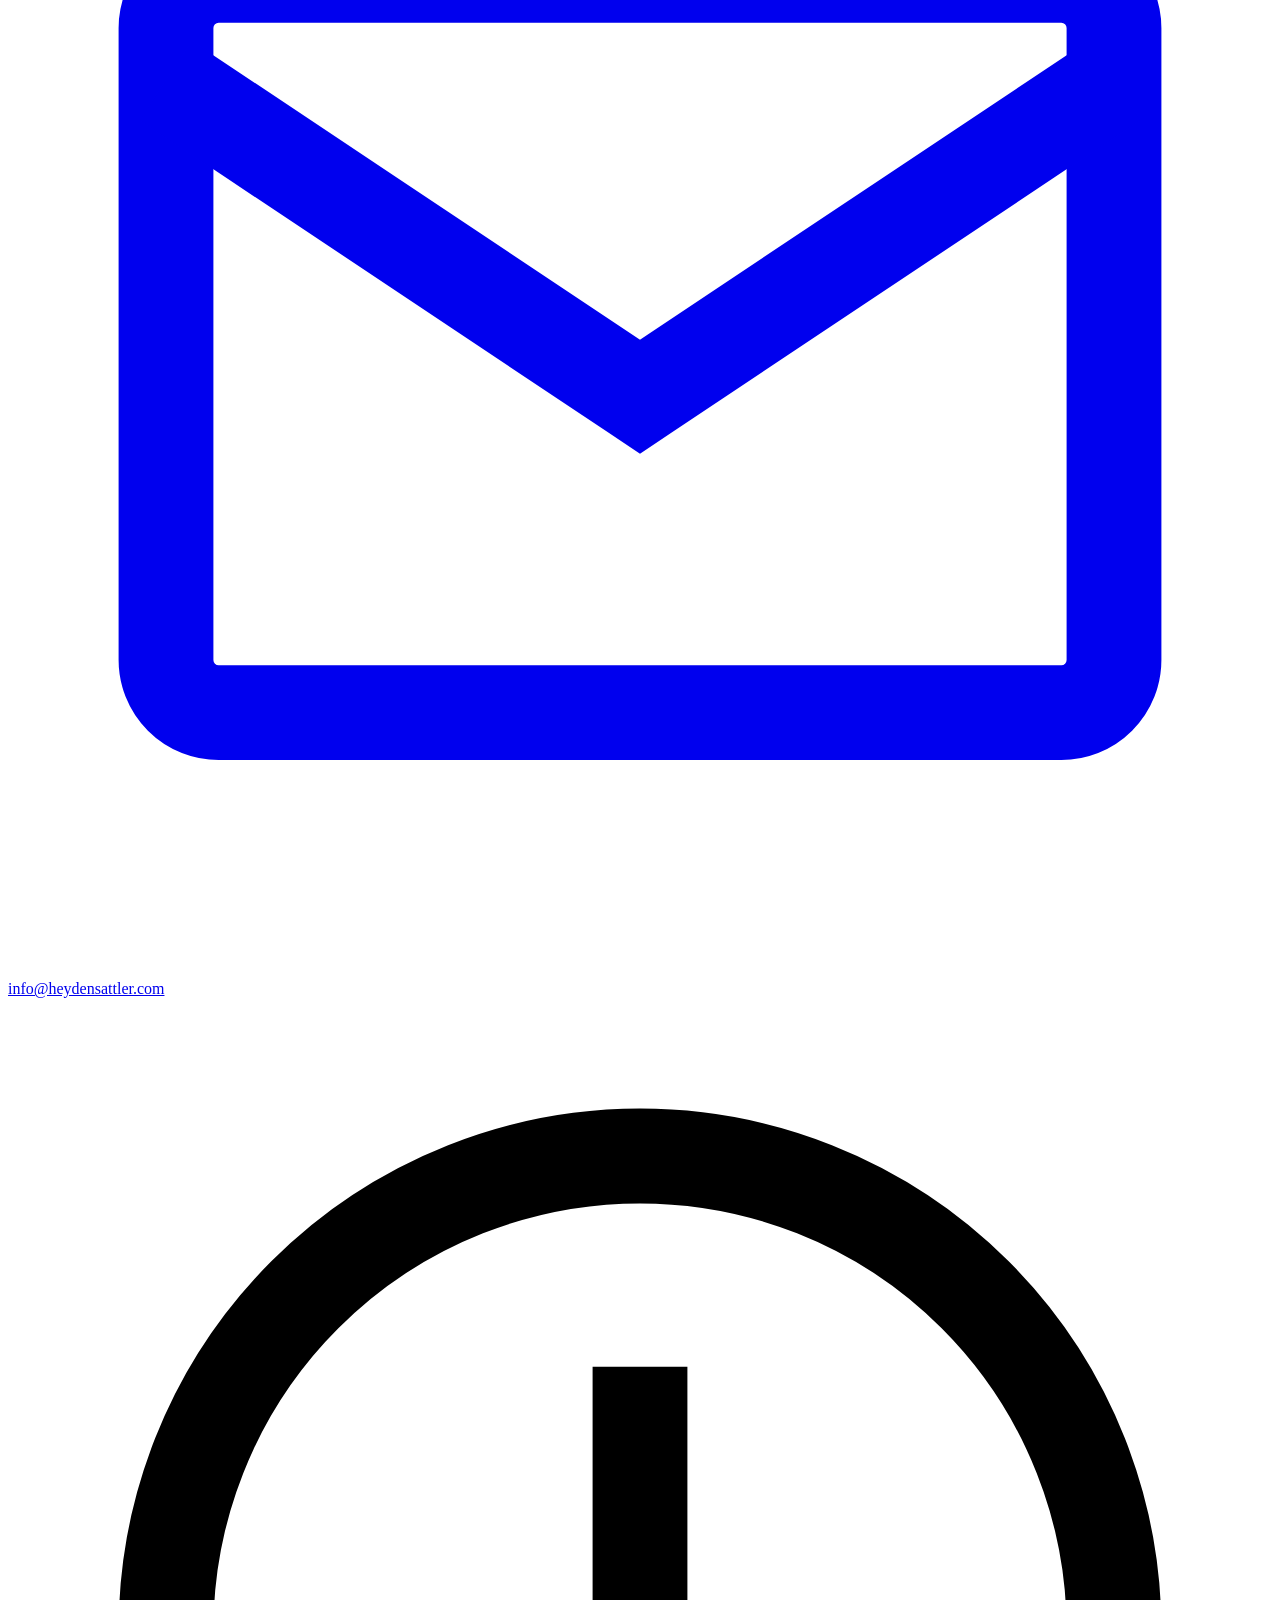
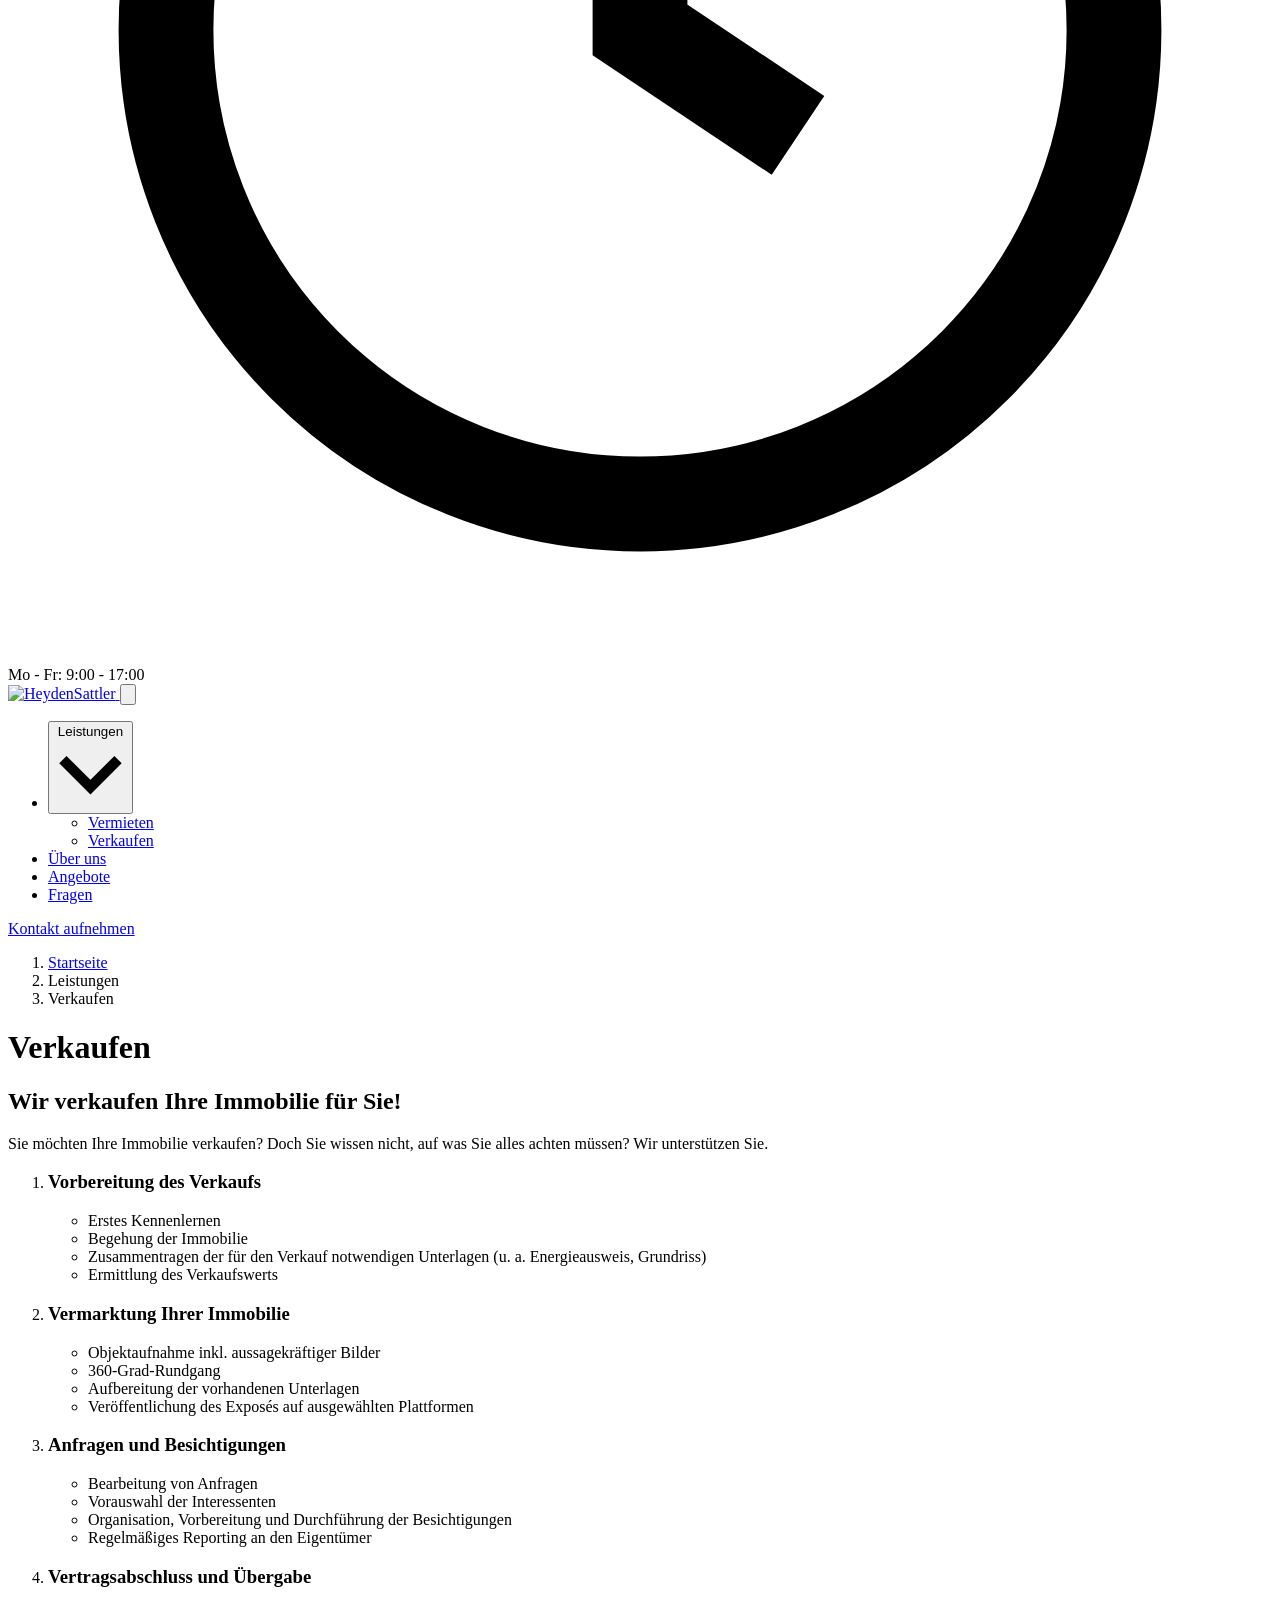
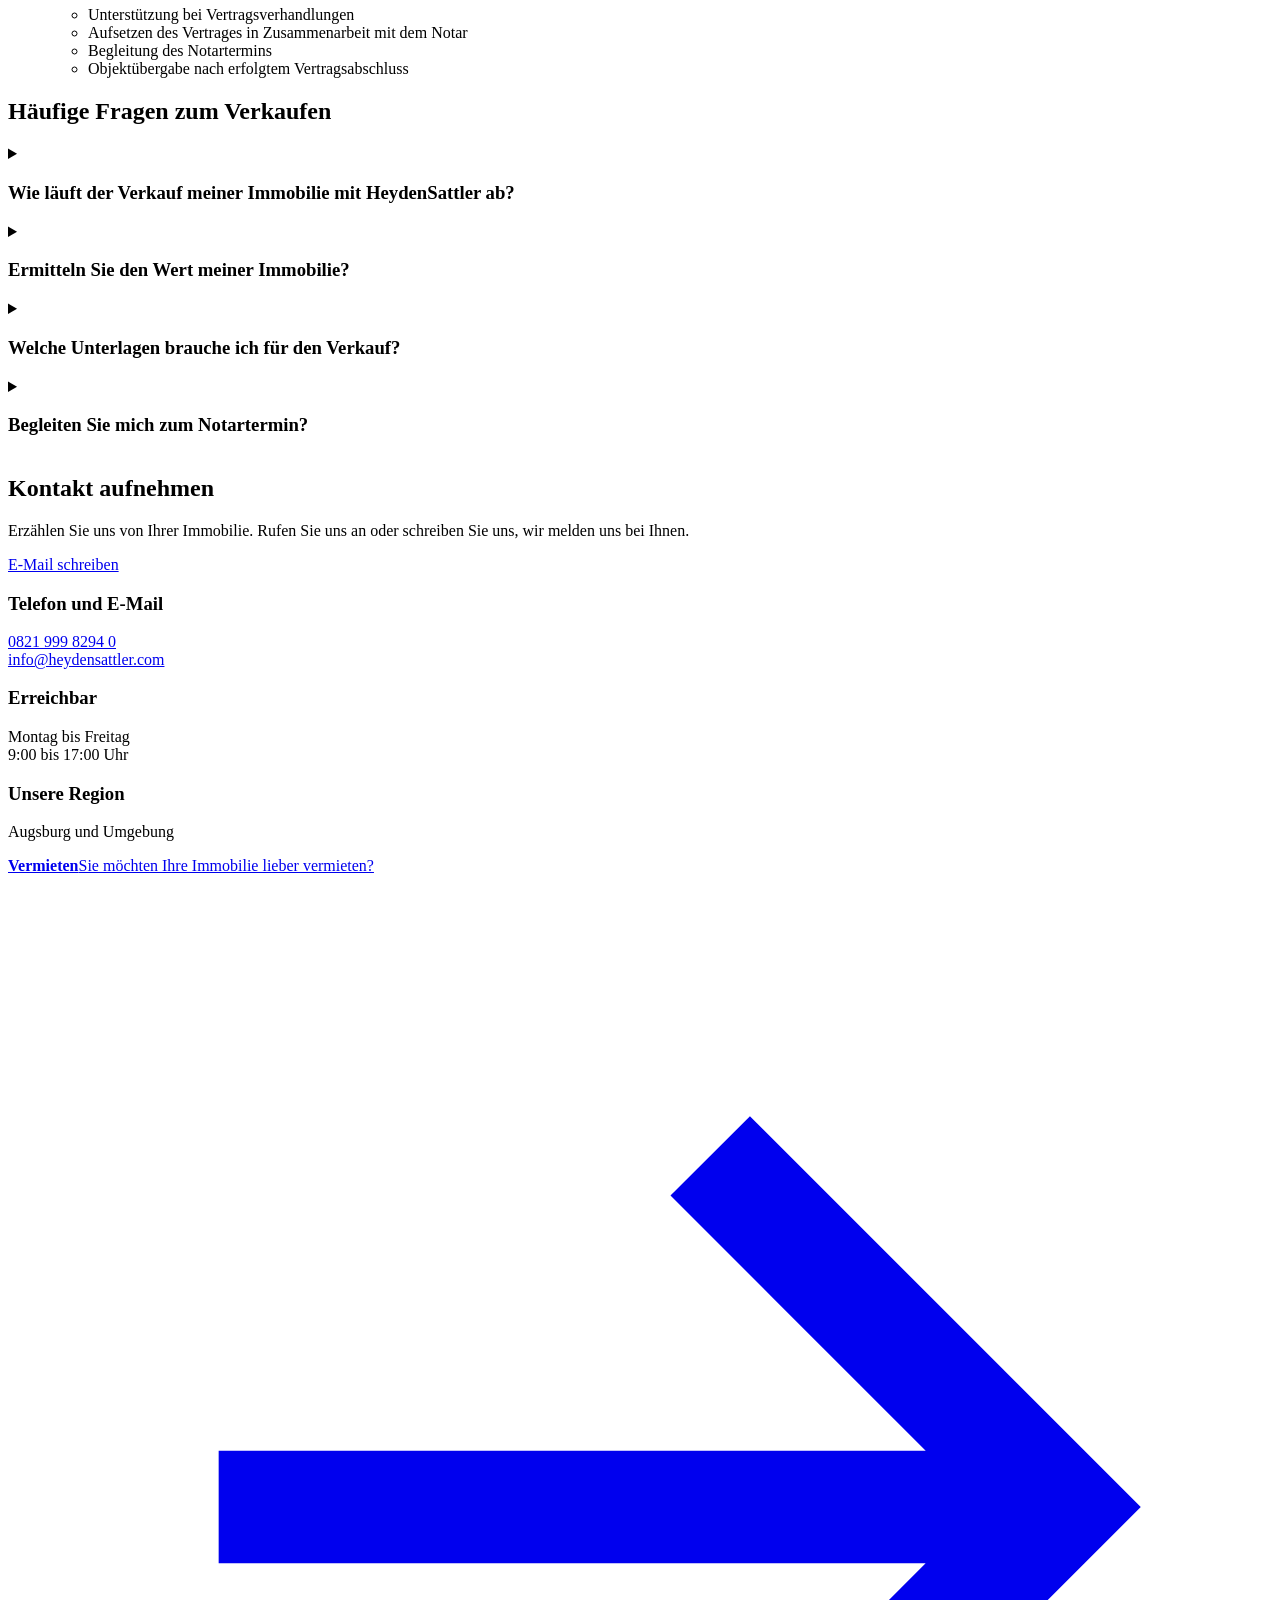
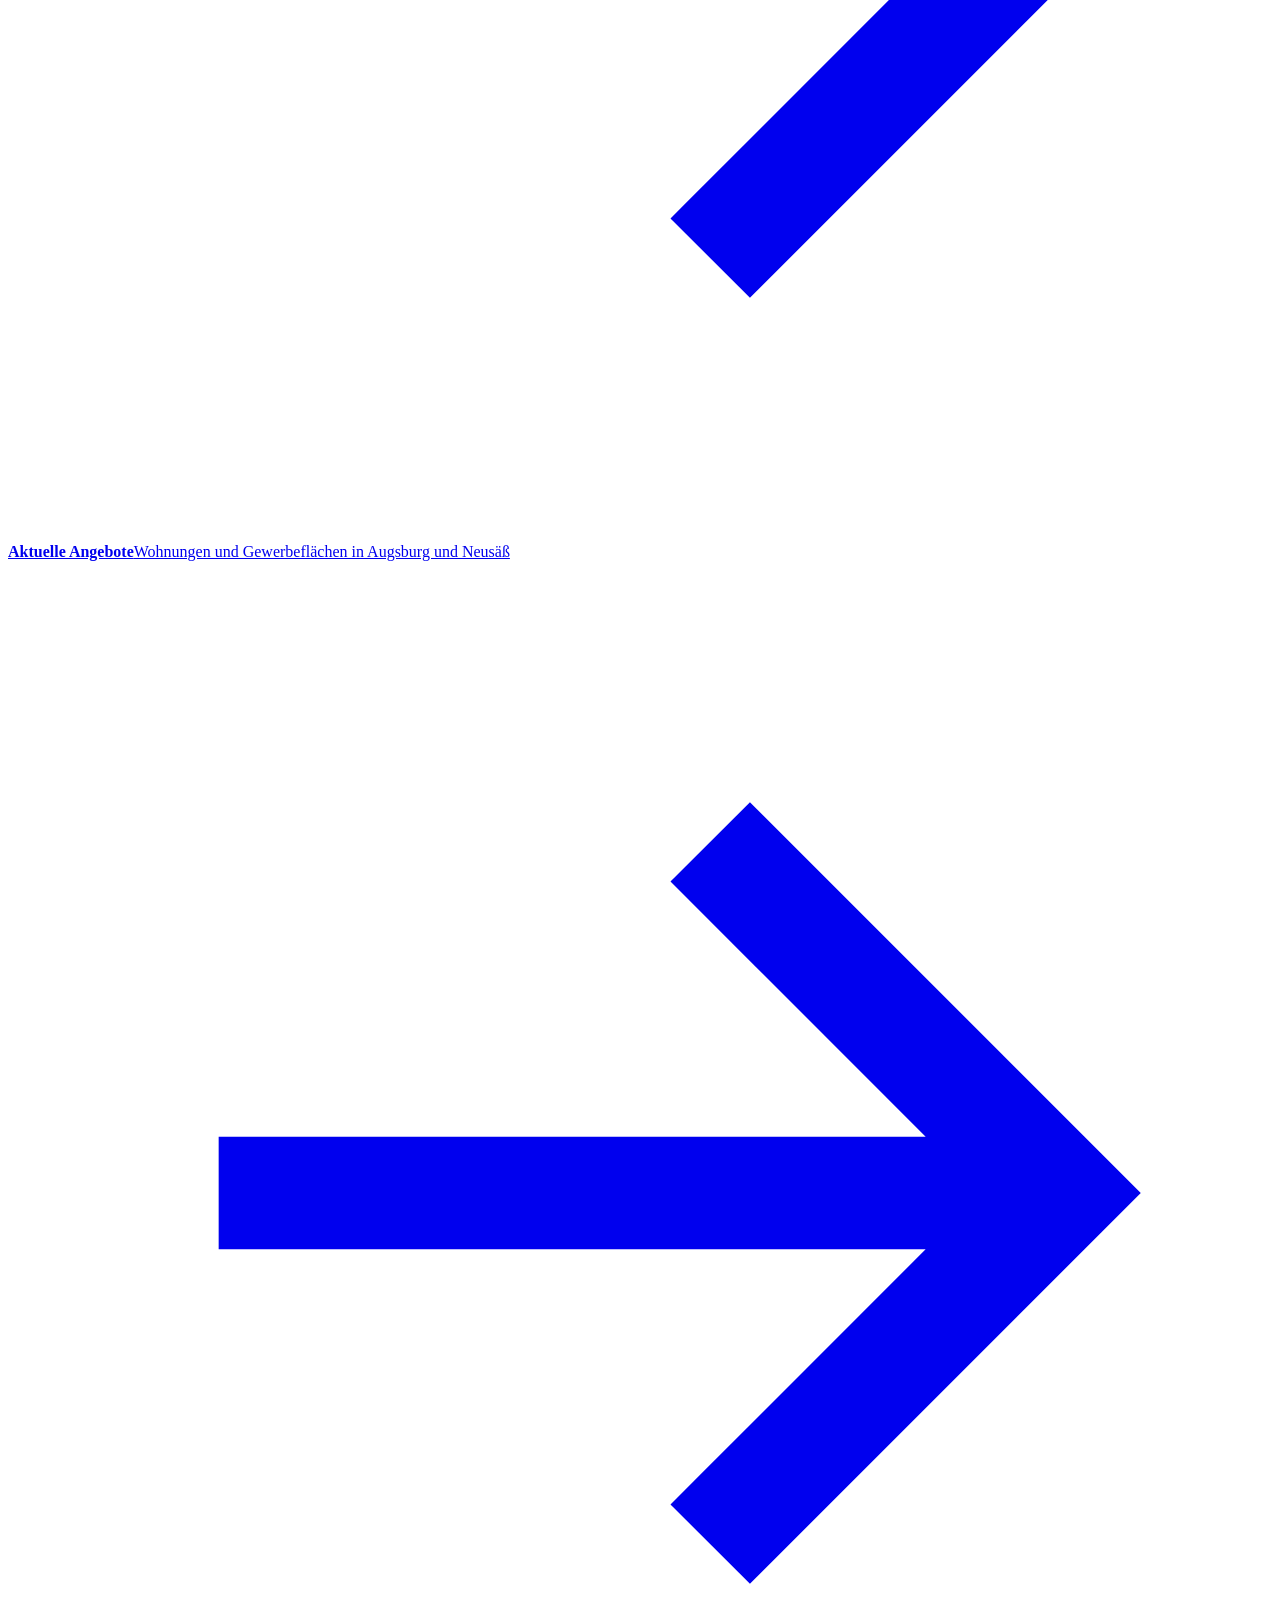
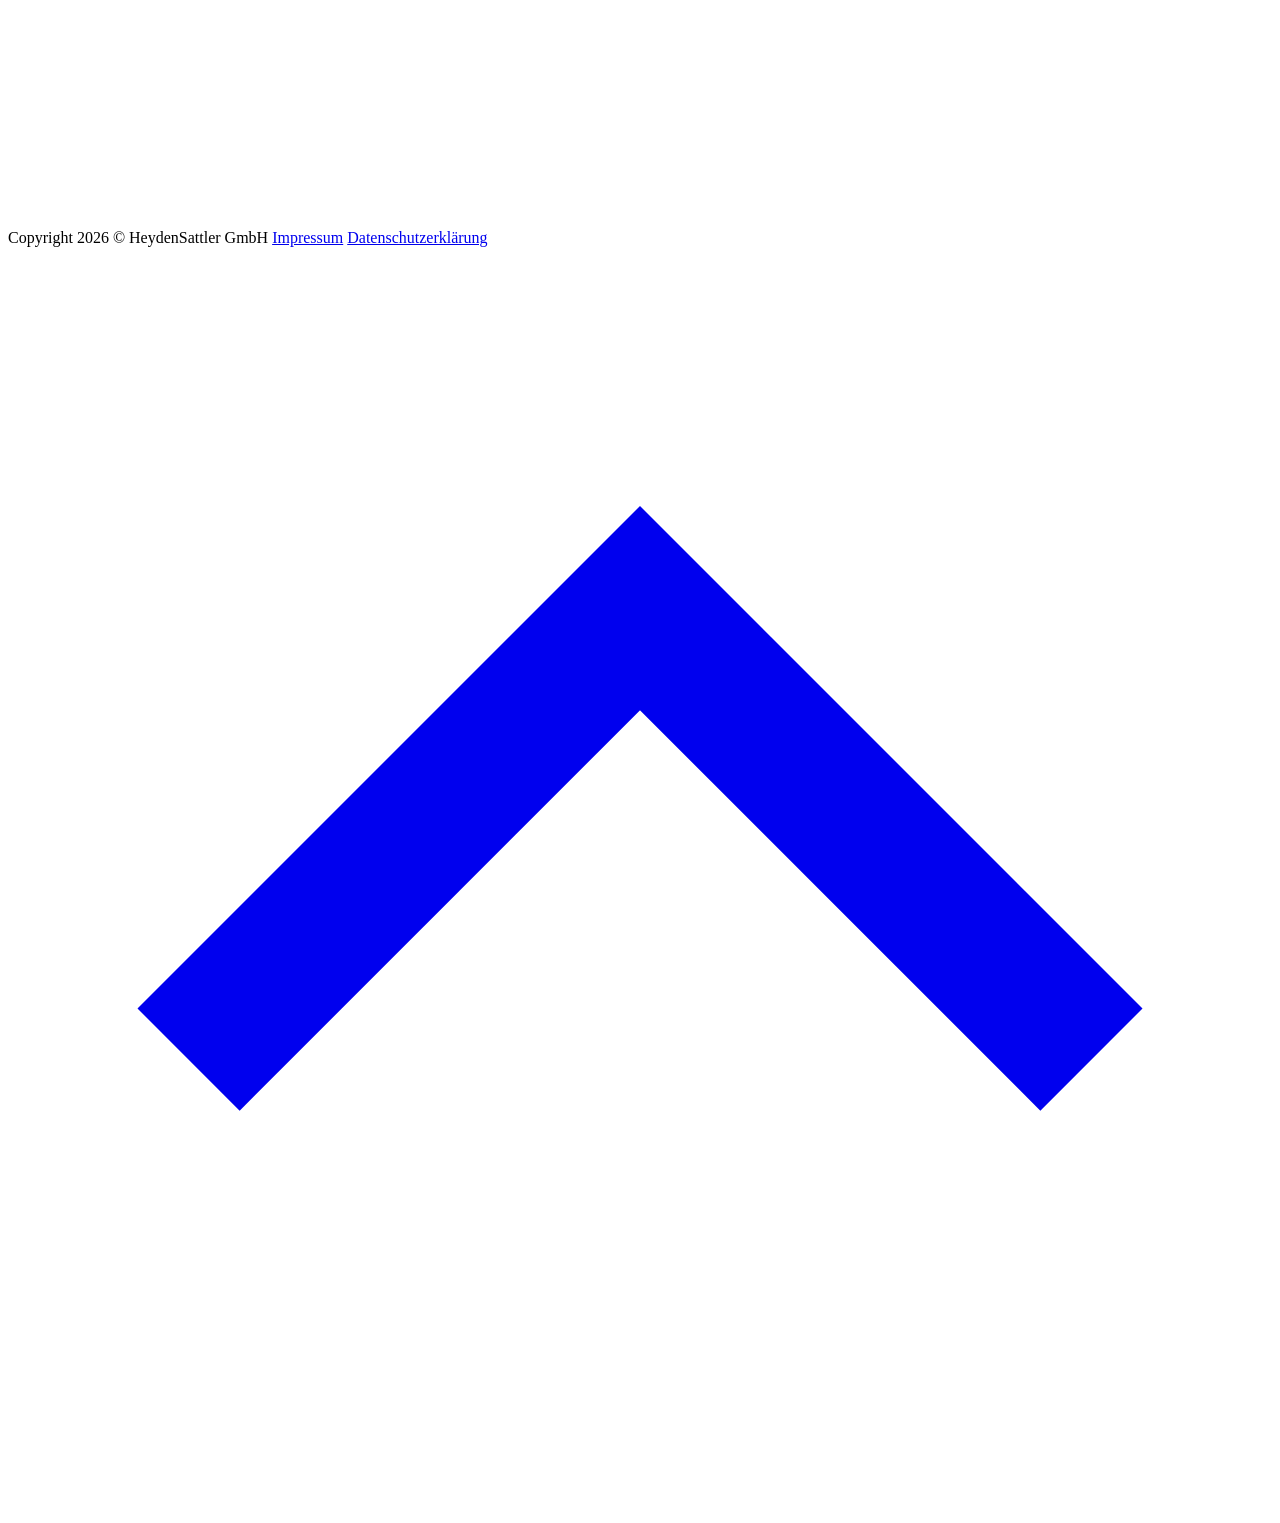
==== commit cf5c90af: "„zum Beispiel Neusäß“ gestrichen, nur noch „Augsburg und Umgebung“ In der Kontaktbox aller Seiten (a" ====
--- a/site/leistungen/verkaufen/index.html
+++ b/site/leistungen/verkaufen/index.html
@@ -433,7 +433,7 @@
         </div>
         <div>
           <h3>Unsere Region</h3>
-          <p>Augsburg und Umgebung,<br>zum Beispiel Neusäß</p>
+          <p>Augsburg und Umgebung</p>
         </div>
       </div>
       <div class="weiter">
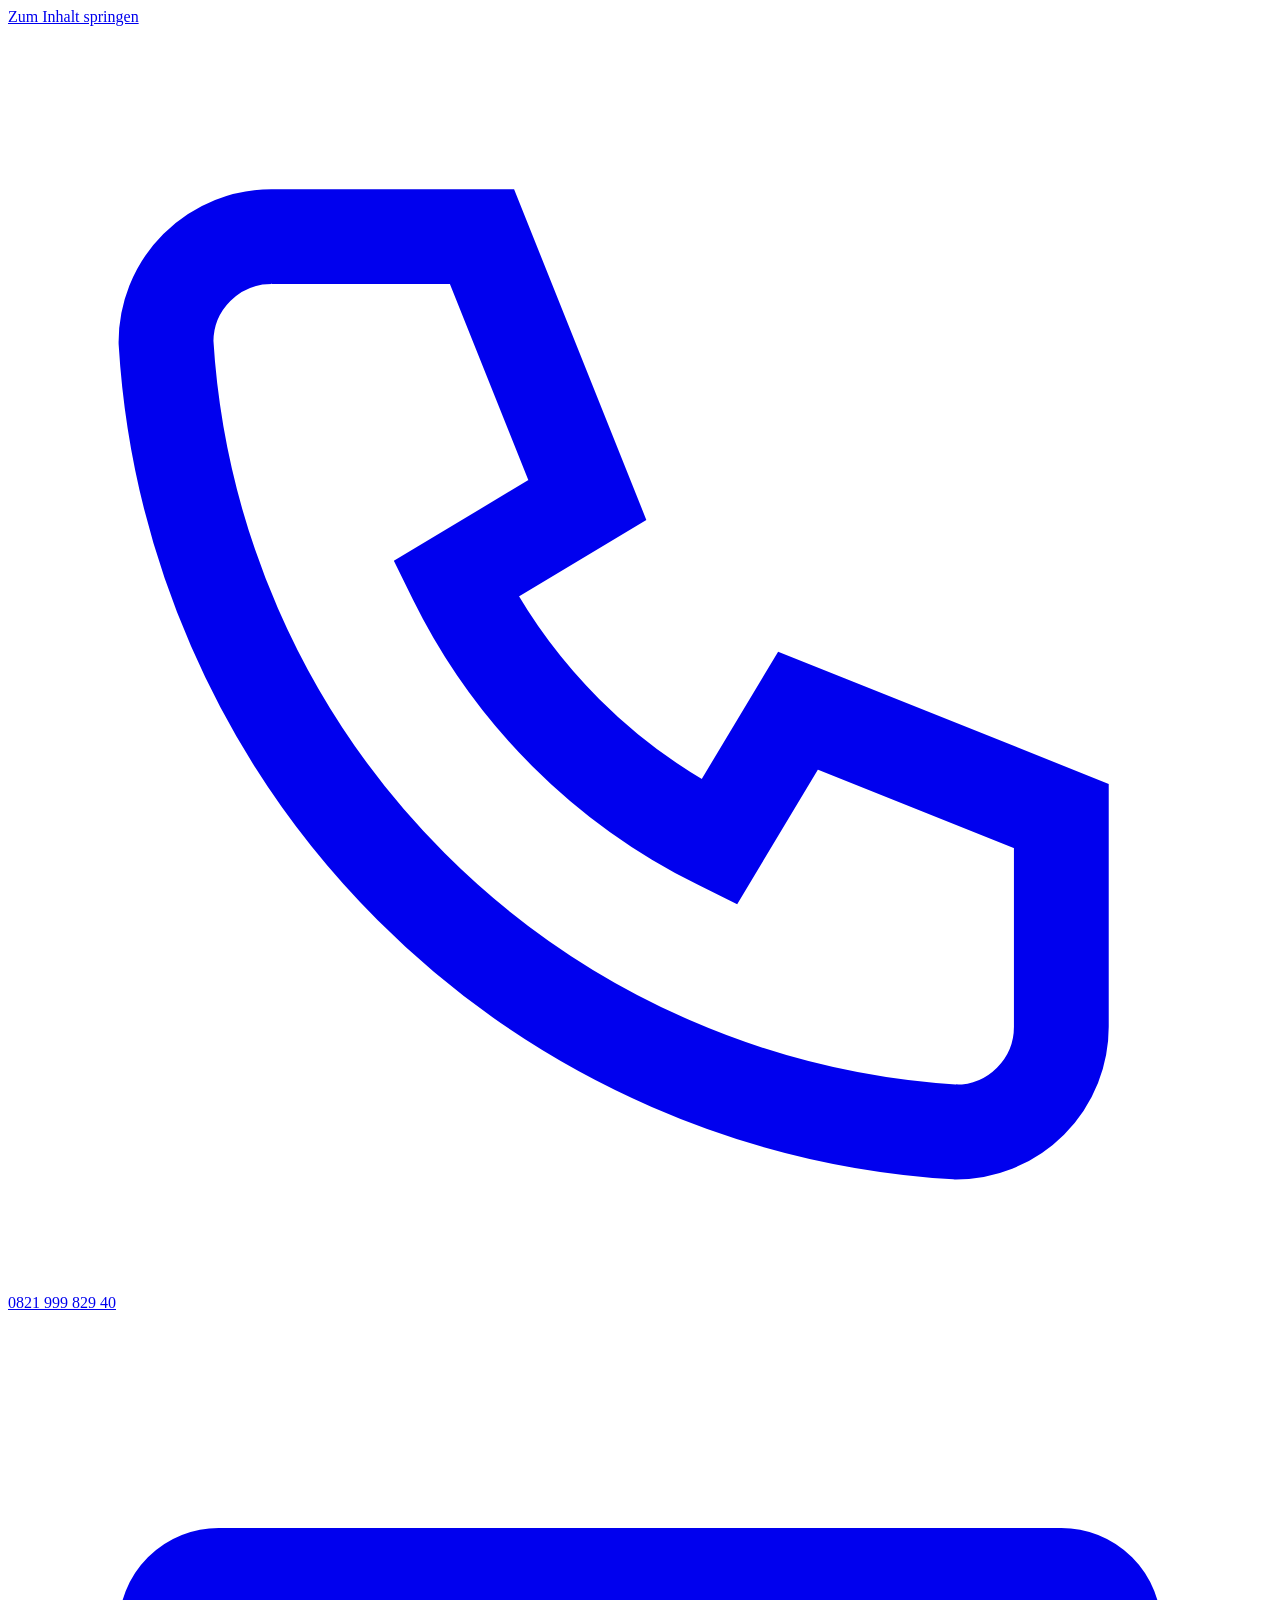
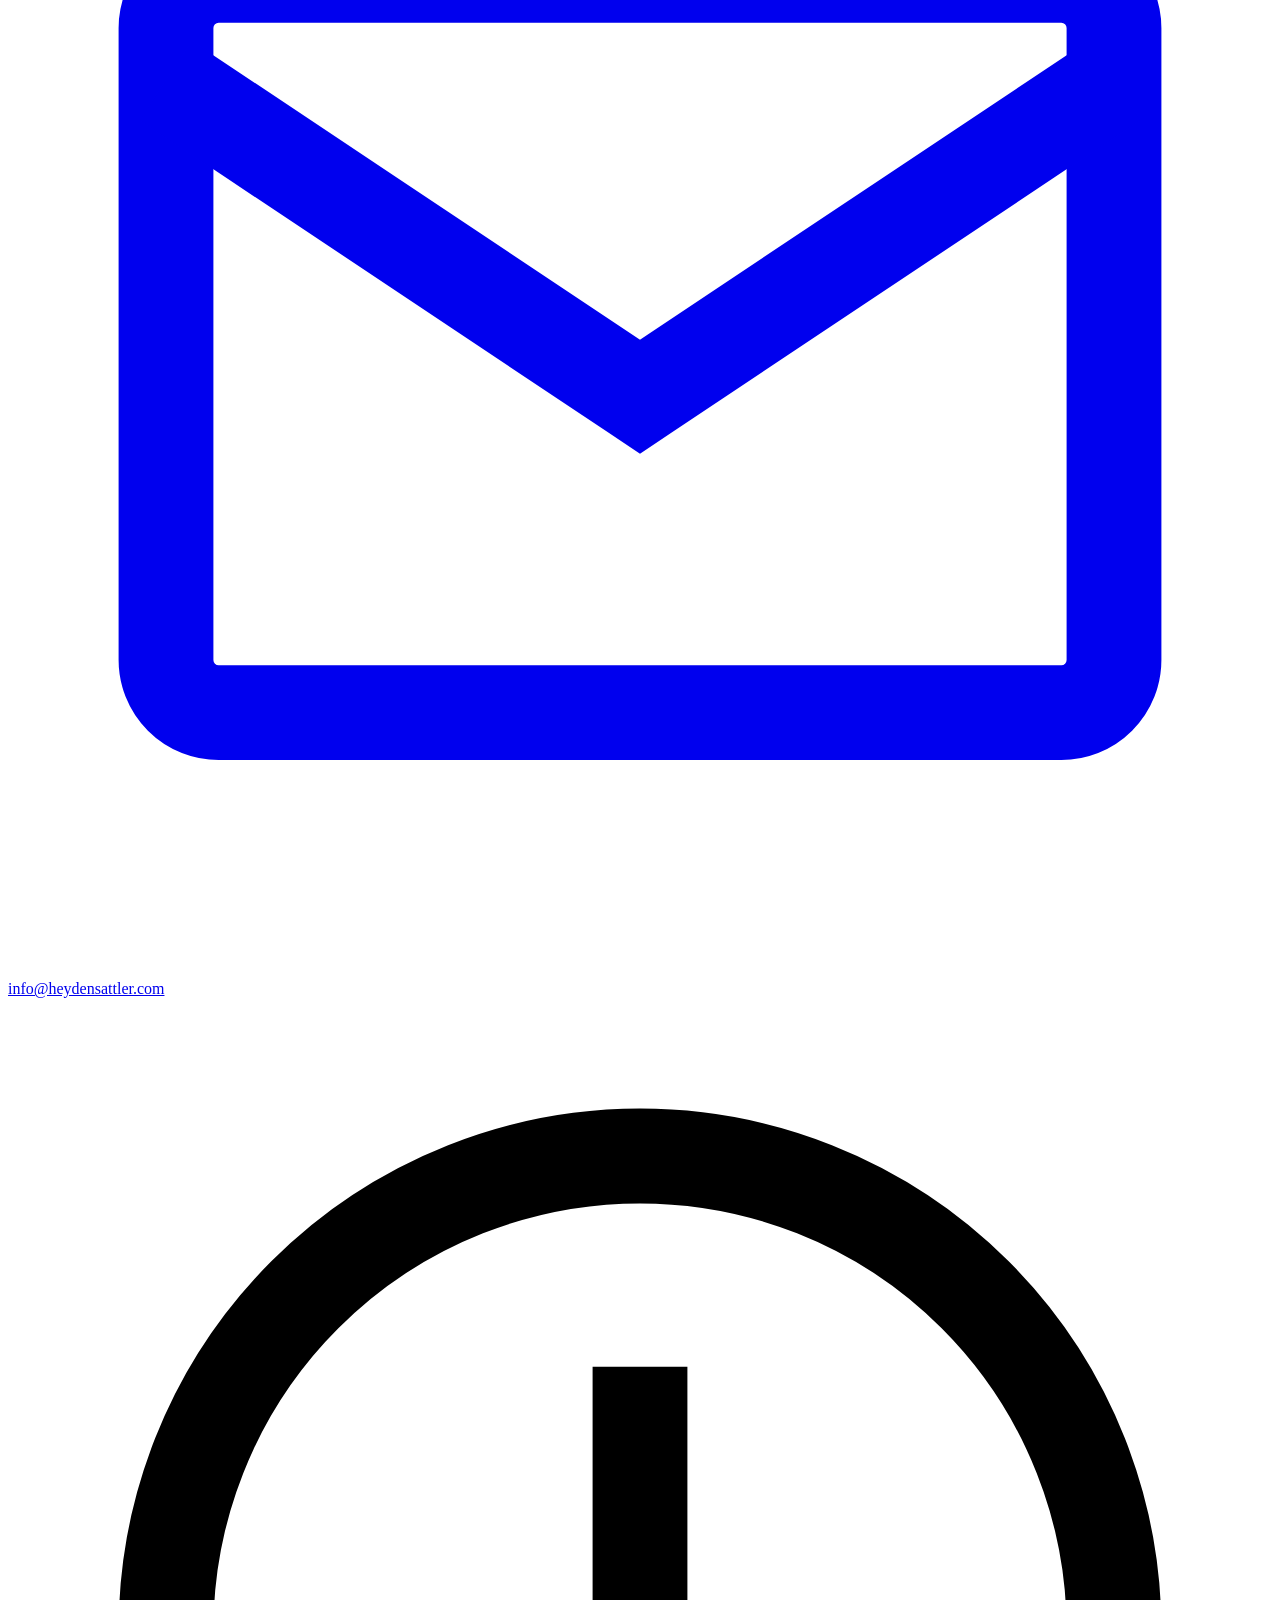
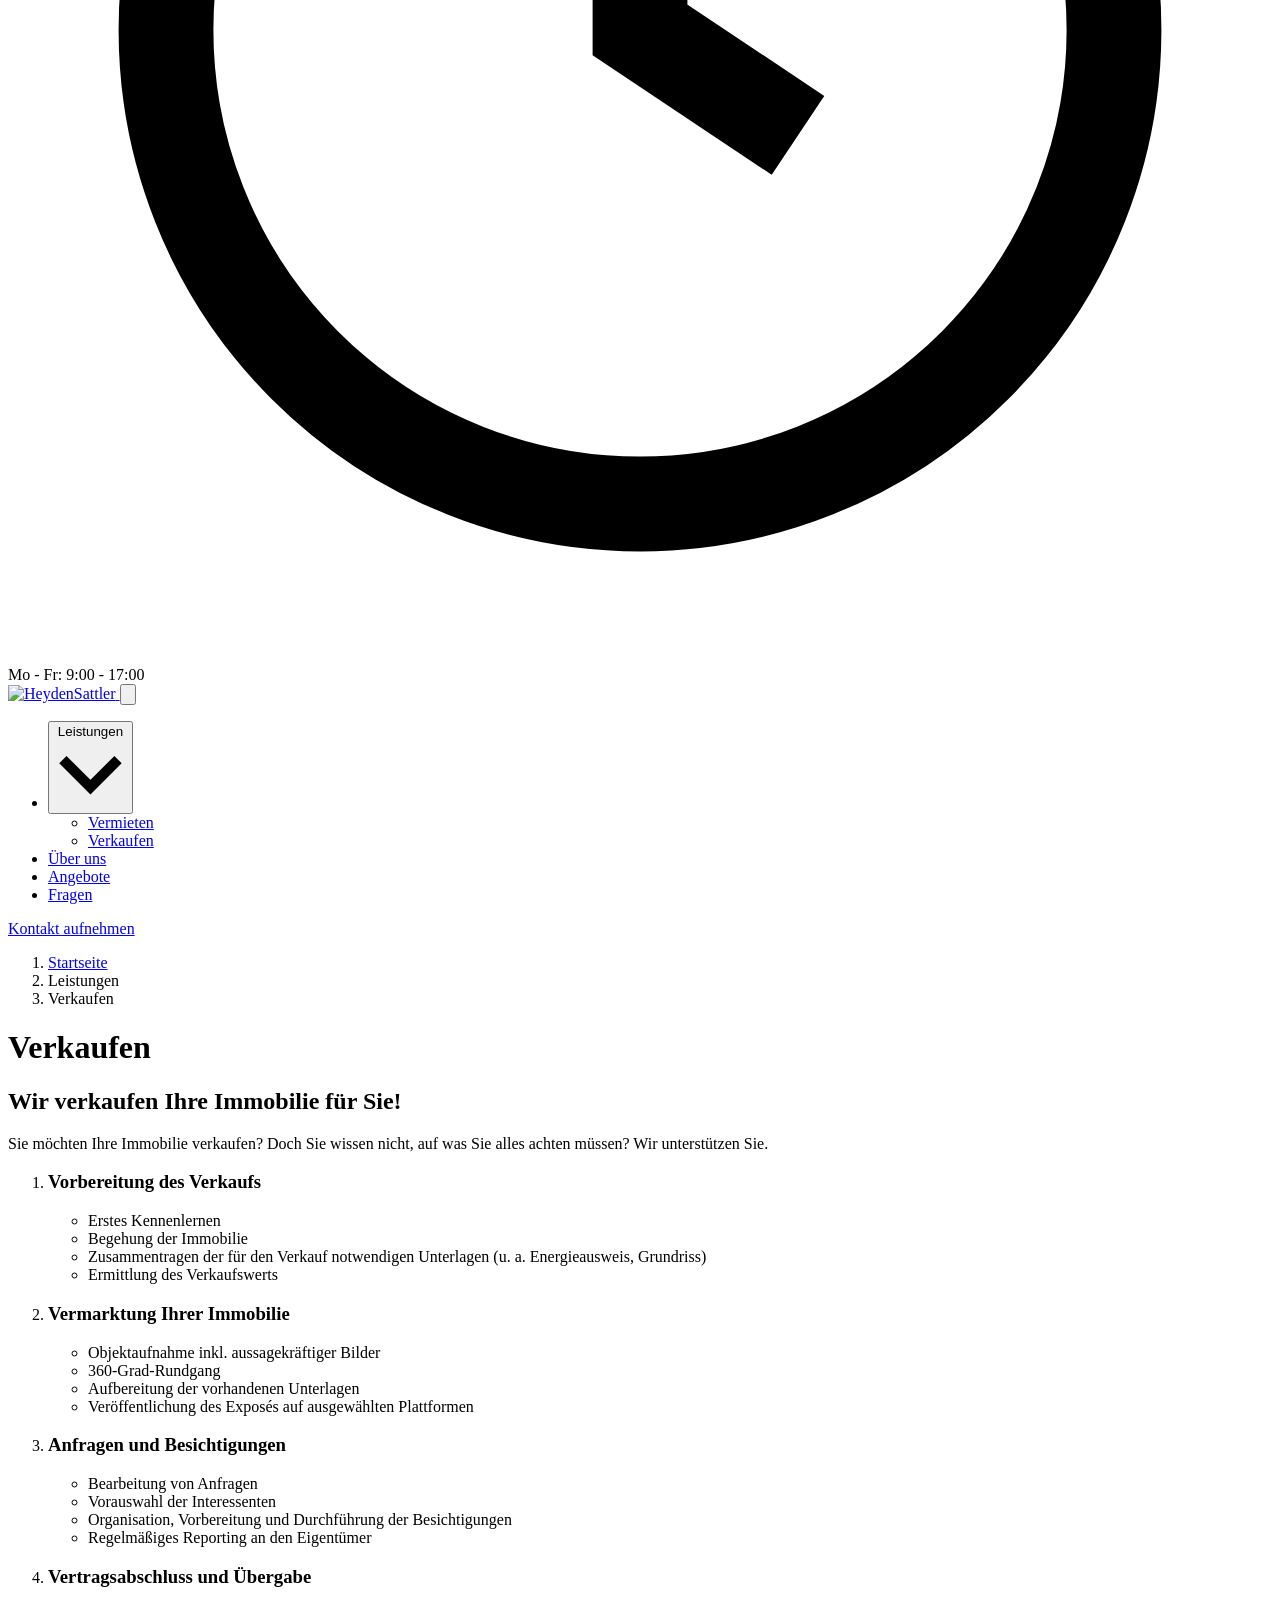
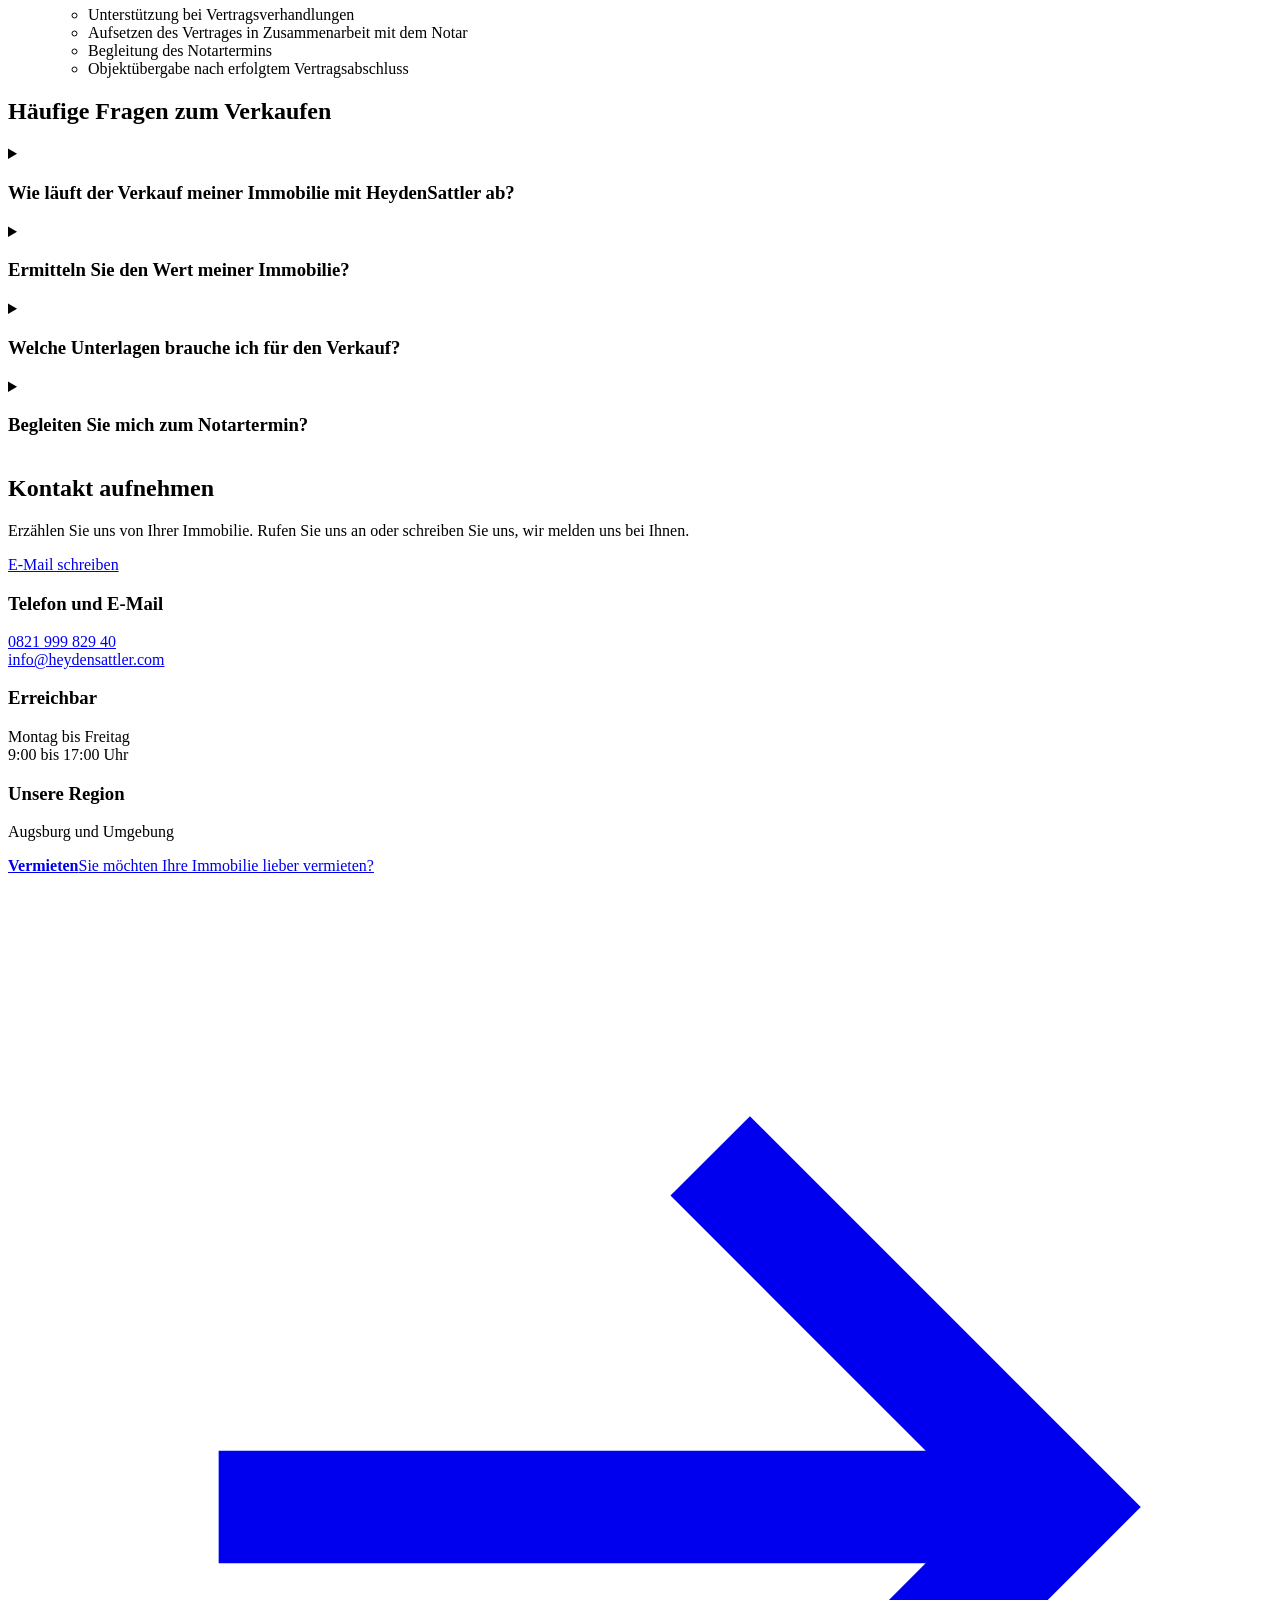
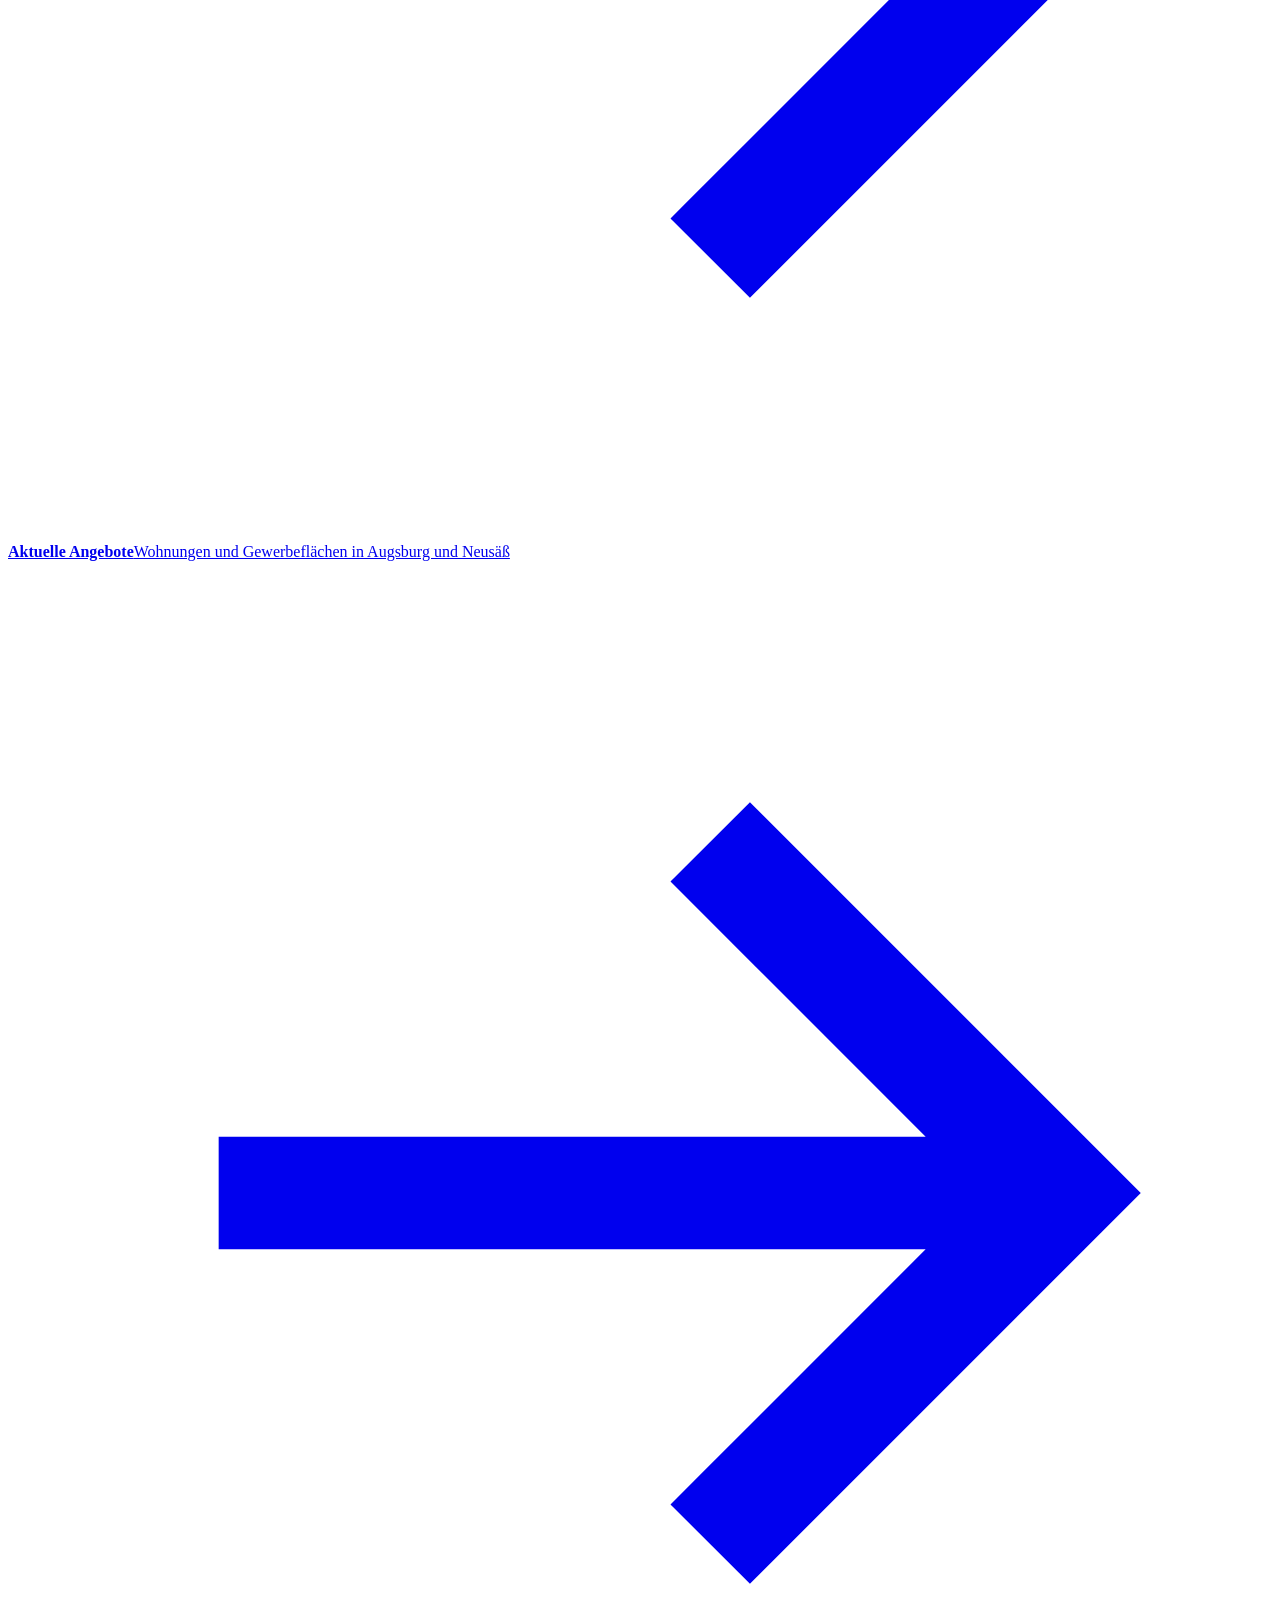
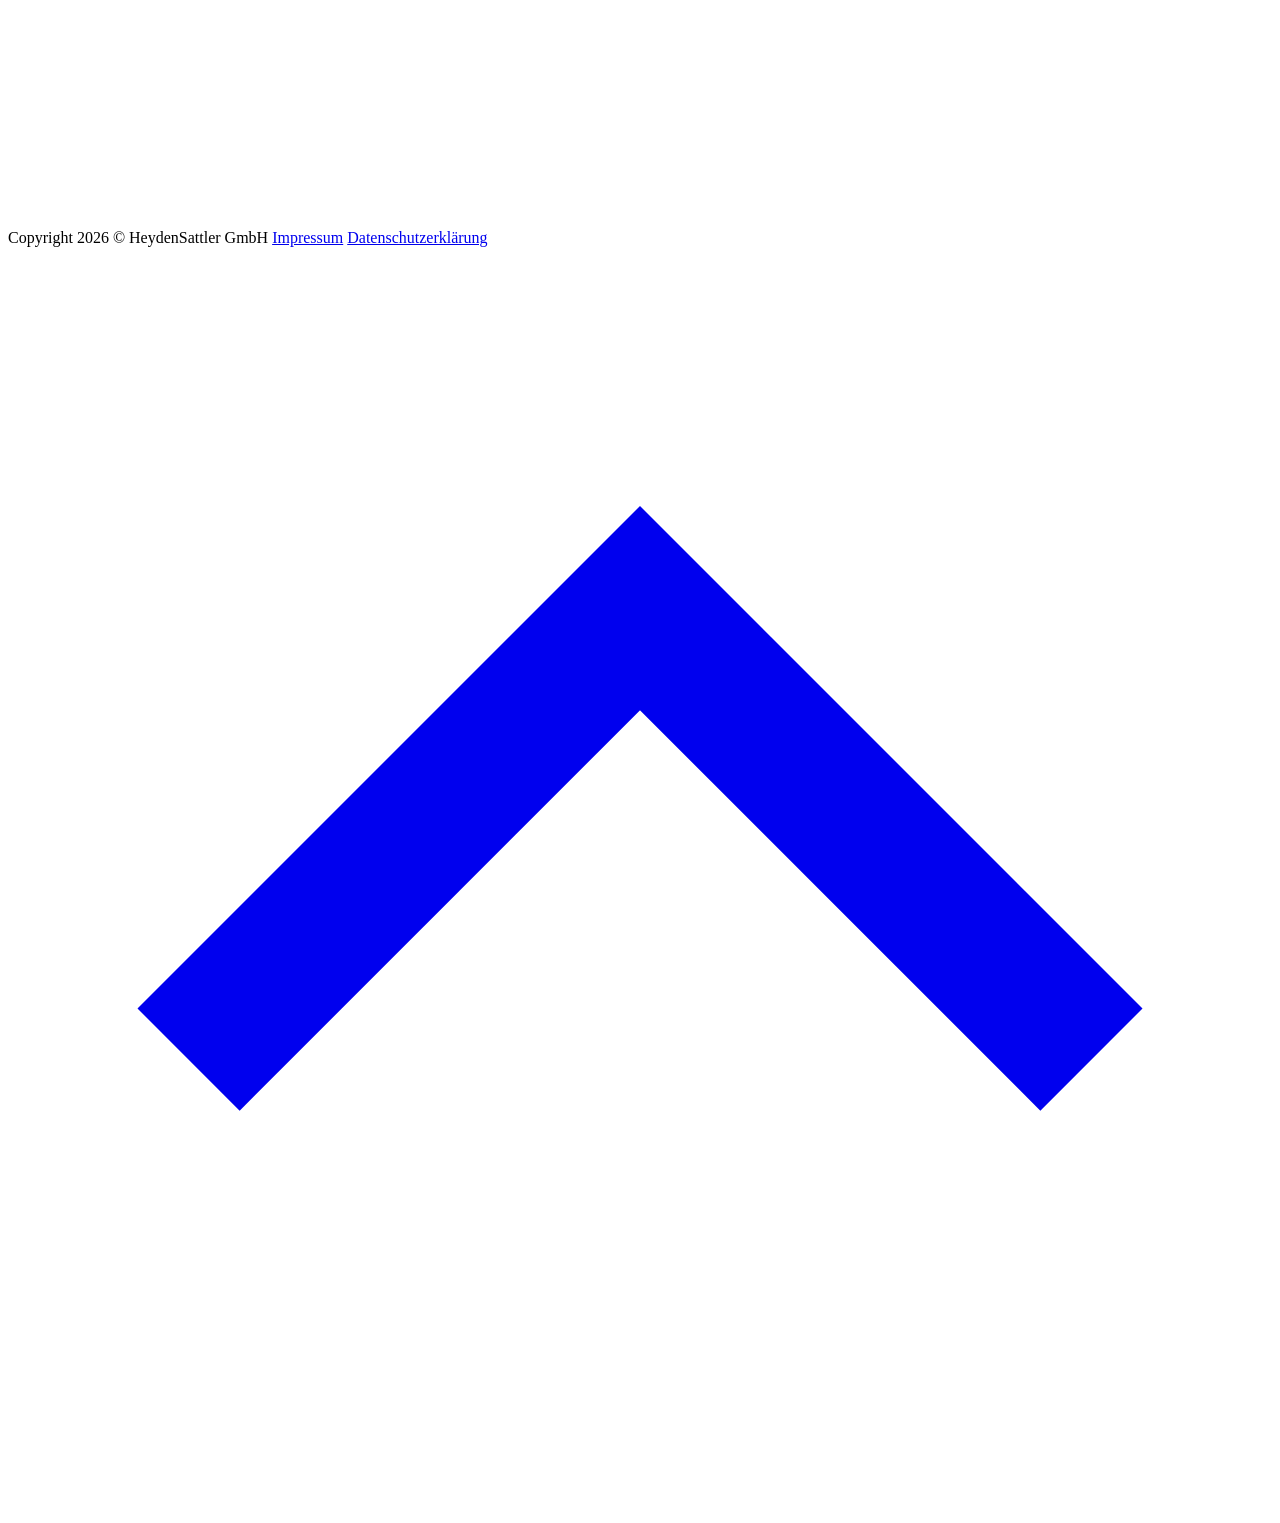
==== commit b4bee2b5: "Telefonnummer als 0821 999 829 40 (Durchwahl 40 als eigener Block) Vorher „0821 999 8294 0“. Überall" ====
--- a/site/leistungen/verkaufen/index.html
+++ b/site/leistungen/verkaufen/index.html
@@ -288,9 +288,9 @@
 <header class="kopf">
   <div class="topbar">
     <div class="wrap">
-      <a href="tel:+4982199982940" aria-label="Anrufen: 0821 999 8294 0">
+      <a href="tel:+4982199982940" aria-label="Anrufen: 0821 999 829 40">
         <svg viewBox="0 0 24 24" fill="none" stroke="currentColor" stroke-width="1.8" aria-hidden="true"><path d="M5 4h4l2 5-2.5 1.5a11 11 0 0 0 5 5L15 13l5 2v4a2 2 0 0 1-2 2A16 16 0 0 1 3 6a2 2 0 0 1 2-2"/></svg>
-        0821 999 8294 0
+        0821 999 829 40
       </a>
       <a href="mailto:info@heydensattler.com" aria-label="E-Mail an info@heydensattler.com">
         <svg viewBox="0 0 24 24" fill="none" stroke="currentColor" stroke-width="1.8" aria-hidden="true"><rect x="3" y="5" width="18" height="14" rx="1"/><path d="m3 7 9 6 9-6"/></svg>
@@ -427,7 +427,7 @@
         </div>
         <div>
           <h3>Telefon und E-Mail</h3>
-          <p><a href="tel:+4982199982940">0821 999 8294 0</a><br><a href="mailto:info@heydensattler.com">info@heydensattler.com</a></p>
+          <p><a href="tel:+4982199982940">0821 999 829 40</a><br><a href="mailto:info@heydensattler.com">info@heydensattler.com</a></p>
           <h3 style="margin-top:18px">Erreichbar</h3>
           <p>Montag bis Freitag<br>9:00 bis 17:00 Uhr</p>
         </div>
